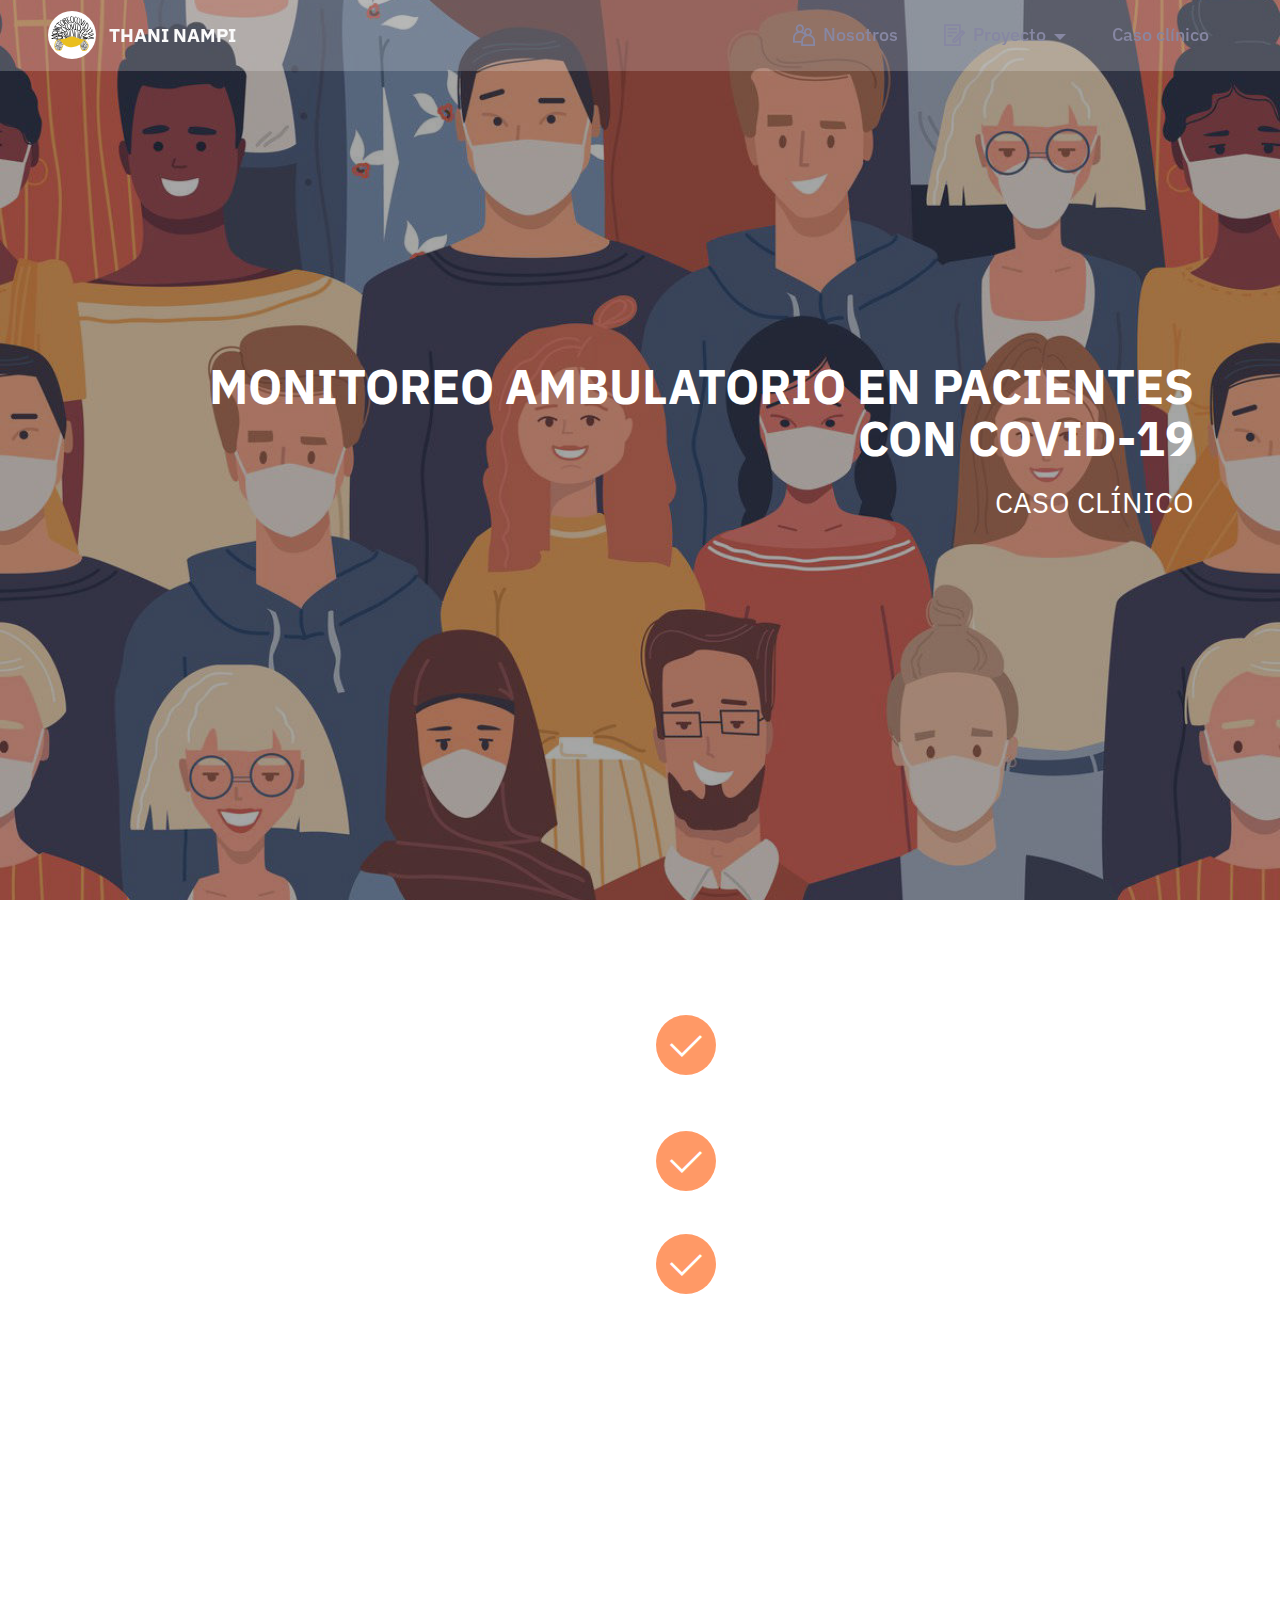
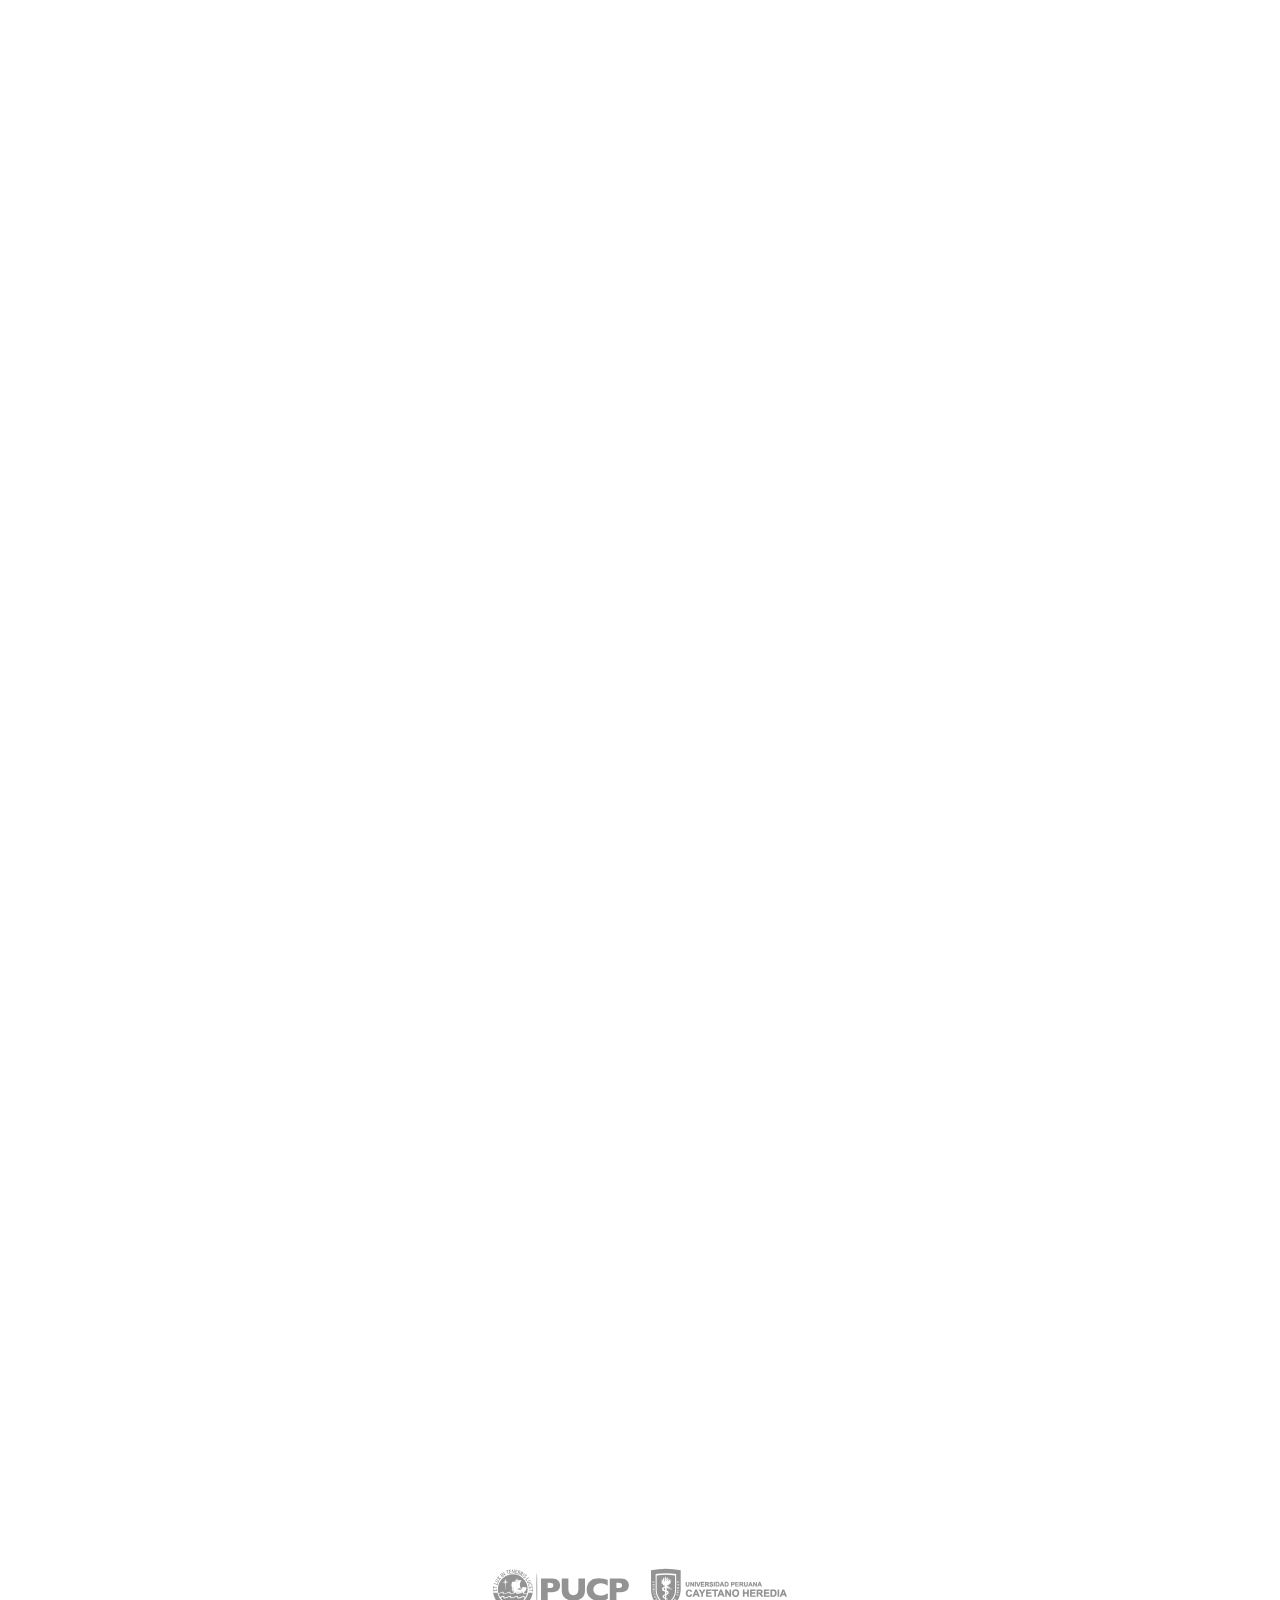
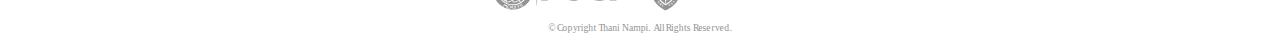
==== caso_clinico.html @ bcd9b81a "semana2" ====
<!DOCTYPE html>
<html  >
<head>
  <!-- Site made with Mobirise Website Builder v5.0.29, https://mobirise.com -->
  <meta charset="UTF-8">
  <meta http-equiv="X-UA-Compatible" content="IE=edge">
  <meta name="generator" content="Mobirise v5.0.29, mobirise.com">
  <meta name="viewport" content="width=device-width, initial-scale=1, minimum-scale=1">
  <link rel="shortcut icon" href="assets/images/team-logo-70x70.png" type="image/x-icon">
  <meta name="description" content="">
  
  
  <title>Caso clínico</title>
  <link rel="stylesheet" href="assets/web/assets/mobirise-icons2/mobirise2.css">
  <link rel="stylesheet" href="assets/tether/tether.min.css">
  <link rel="stylesheet" href="assets/bootstrap/css/bootstrap.min.css">
  <link rel="stylesheet" href="assets/bootstrap/css/bootstrap-grid.min.css">
  <link rel="stylesheet" href="assets/bootstrap/css/bootstrap-reboot.min.css">
  <link rel="stylesheet" href="assets/animatecss/animate.css">
  <link rel="stylesheet" href="assets/dropdown/css/style.css">
  <link rel="stylesheet" href="assets/socicon/css/styles.css">
  <link rel="stylesheet" href="assets/theme/css/style.css">
  <link rel="preload" as="style" href="assets/mobirise/css/mbr-additional.css"><link rel="stylesheet" href="assets/mobirise/css/mbr-additional.css" type="text/css">
  
  
  
  
</head>
<body>
  
  <section class="menu menu2 cid-saLaZ8HOBo" once="menu" id="menu2-4b">
    
    <nav class="navbar navbar-dropdown navbar-fixed-top navbar-expand-lg">
        <div class="container-fluid">
            <div class="navbar-brand">
                <span class="navbar-logo">
                    <a href="https://thani-nampi.github.io/fundbio20-2/">
                        <img src="assets/images/brand-logo.svg" alt="THANI NAMPI" style="height: 3rem;">
                    </a>
                </span>
                <span class="navbar-caption-wrap"><a class="navbar-caption text-white display-7" href="https://thani-nampi.github.io/fundbio20-2/">THANI NAMPI</a></span>
            </div>
            <button class="navbar-toggler" type="button" data-toggle="collapse" data-target="#navbarSupportedContent" aria-controls="navbarNavAltMarkup" aria-expanded="false" aria-label="Toggle navigation">
                <div class="hamburger">
                    <span></span>
                    <span></span>
                    <span></span>
                    <span></span>
                </div>
            </button>
            <div class="collapse navbar-collapse" id="navbarSupportedContent">
                <ul class="navbar-nav nav-dropdown nav-right" data-app-modern-menu="true"><li class="nav-item"><a class="nav-link link text-secondary display-4" href="https://thani-nampi.github.io/fundbio20-2/nosotros.html"><span class="mobi-mbri mobi-mbri-users mbr-iconfont mbr-iconfont-btn"></span>Nosotros</a></li>
                    <li class="nav-item dropdown"><a class="nav-link link dropdown-toggle text-secondary display-4" href="#" data-toggle="dropdown-submenu" aria-expanded="true"><span class="mobi-mbri mobi-mbri-contact-form mbr-iconfont mbr-iconfont-btn"></span>
                            Proyecto</a><div class="dropdown-menu"><a class="dropdown-item text-secondary display-4" href="proyecto.html#top">COVID-19</a><div class="dropdown"><a class="dropdown-item dropdown-toggle text-secondary display-4" href="#" data-toggle="dropdown-submenu" aria-expanded="false">Entregables</a><div class="dropdown-menu dropdown-submenu"><a class="dropdown-item text-secondary display-4" href="https://mobiri.se">Semana 01</a><a class="dropdown-item text-secondary display-4" href="https://mobiri.se">Semana 02</a></div></div></div></li>
                    <li class="nav-item"><a class="nav-link link text-secondary text-primary display-4" href="caso_clinico.html">Caso clínico</a>
                    </li></ul>
                
                
            </div>
        </div>
    </nav>
</section>

<section class="engine"><a href="https://mobirise.info/m">free web design templates</a></section><section class="header7 cid-s9XaA875LF mbr-fullscreen" id="header7-1d">

    

    <div class="mbr-overlay" style="opacity: 0.4; background-color: rgb(35, 35, 35);"></div>

    <div class="text-right container">
        <div class="row justify-content-end">
            <div class="col-12 col-lg-11">
                <h1 class="mbr-section-title mbr-fonts-style mb-3 display-2"><strong>MONITOREO AMBULATORIO EN PACIENTES CON COVID-19</strong></h1>
                
                <p class="mbr-text mbr-fonts-style display-5">CASO CLÍNICO</p>
                
            </div>
        </div>
    </div>
</section>

<section class="features12 cid-s9XbDH08me" id="features13-1g">

    
    
    <div class="container">
        <div class="row justify-content-center">
            <div class="col-12 col-lg-6">
                <div class="card-wrapper">
                    <div class="card-box align-left">
                        <h4 class="card-title mbr-fonts-style mb-4 display-2"><strong>DATOS PERSONALES</strong></h4>
                        <p class="mbr-text mbr-fonts-style mb-4 display-7"><strong>Paciente:</strong> Varon (45 años)
<br><strong>Estado civil:</strong> soltero
<br><strong>Natural:</strong> Lima
<br><strong>Procedente: </strong>Lima
<br><strong>Ocupación:</strong> Labora en empresa pesquera</p>
                        
                    </div>
                </div>
            </div>
            <div class="col-12 col-lg-6">
                <div class="item mbr-flex">
                    <div class="icon-box">
                        <span class="mbr-iconfont mobi-mbri-success mobi-mbri"></span>
                    </div>
                    <div class="text-box">
                        <h4 class="icon-title mbr-black mbr-fonts-style display-7"><strong>ANTECEDENTES</strong></h4>
                        <h5 class="icon-text mbr-black mbr-fonts-style display-4"><strong>Personales:</strong> niega
<div><strong>Familiares:</strong> niega</div></h5>
                    </div>
                </div>
                <div class="item mbr-flex">
                    <div class="icon-box">
                        <span class="mbr-iconfont mobi-mbri-success mobi-mbri"></span>
                    </div>
                    <div class="text-box">
                        <h4 class="icon-title mbr-black mbr-fonts-style display-7"><strong>ENFERMEDADES PREVIAS</strong></h4>
                        <h5 class="icon-text mbr-black mbr-fonts-style display-4">Ninguna conocida
</h5>
                    </div>
                </div>
                <div class="item mbr-flex">
                    <div class="icon-box">
                        <span class="mbr-iconfont mobi-mbri-success mobi-mbri"></span>
                    </div>
                    <div class="text-box">
                        <h4 class="icon-title mbr-black mbr-fonts-style display-7"><strong>MEDICINAS</strong></h4>
                        <h5 class="icon-text mbr-black mbr-fonts-style display-4">Niega</h5>
                    </div>
                </div>
            </div>
        </div>
    </div>
</section>

<section class="content4 cid-s9XdaFsgP1" id="content4-1h">
    
    <div class="container-fluid">
        <div class="row justify-content-center">
            <div class="title col-md-12 col-lg-10">
                <h3 class="mbr-section-title mbr-fonts-style align-center mb-4 display-2"><strong>ENFERMEDAD ACTUAL</strong></h3>
                <h4 class="mbr-section-subtitle align-center mbr-fonts-style mb-4 display-7"><br><strong>TIEMPO DE ENFERMEDAD</strong><br><br><div><strong>Inicio:</strong> no aplica (paciente asintomático)
</div><div><strong>Curso:</strong> no aplica (paciente asintomático)</div></h4>
                
            </div>
        </div>
    </div>
</section>

<section class="content5 cid-s9Xdb7rtvI" id="content5-1i">
    
    <div class="container-fluid">
        <div class="row justify-content-center">
            <div class="col-md-12 col-lg-10">
                
                <h4 class="mbr-section-subtitle mbr-fonts-style mb-4 display-7"><strong>RELATO</strong></h4>
                <p class="mbr-text mbr-fonts-style display-7">La enfermedad ocasionada por el coronavirus, popularmente conocida como COVID- 19,
afecta a los seres humanos en diversos niveles de severidad, esta afectación va desde
formas asintomáticas hasta formas severas que pueden conllevar al deceso. <br><br>Alrededor del
80% de quienes son contagiados por COVID-19 desarrollan formas leves o asintomáticas.
Este 80% de pacientes son los que requieren estar aislados e idealmente monitorizados
porque algunos de ellos pueden evolucionar a formas moderadas o severas; sin embargo, ningún sistema sanitario del mundo podría albergar a todos estos
pacientes. Esta es la razón principal por la que se suele enviar a los pacientes a sus
respectivas casas (sin monitorización alguna, sólo con signos de alarma que muchas veces
se presentan muy tardíamente).<br>
<br>Paciente varón de 45 años de edad, labora en una empresa pesquera y como parte del
protocolo de seguridad, en la empresa donde labora, se realiza prueba rápida cada 2
semanas en los trabajadores asintomáticos. En este tamizaje se hizo el diagnóstico de
COVID asintomático, sin factores de riesgo, por ello se decide enviar al paciente a su
domicilio.</p>
            </div>
        </div>
    </div>
</section>

<section class="content8 cid-s9XfU7Ene1" id="content8-1j">
    
    <div class="container-fluid">
        <div class="row justify-content-center">
            <div class="counter-container col-md-12 col-lg-10">
                <h4 class="mbr-section-title mbr-fonts-style mb-4 display-7"><strong>EXAMEN CLÍNICO</strong></h4>
                <div class="mbr-text mbr-fonts-style display-7">
                    <ul>
                        <li><strong>Exámenes auxiliares: </strong>hemograma dentro de los límites de la normalidad, PCR normal</li>
                        <li><strong>Diagnóstico: </strong>COVID-19 asintomático
</li>
                        <li><strong>Tratamiento: </strong>monitoreo
</li><li><strong>Evolución:</strong> al momento, favorable
</li>
                    </ul>
                </div>
            </div>
        </div>
    </div>
</section>

<section class="content13 cid-s9XgRvzGgD" id="content13-1k">
    
    
    <div class="container-fluid">
        <div class="row justify-content-center">
            <div class="col-md-12 col-lg-10">
                <h3 class="mbr-section-title mbr-fonts-style mb-4 display-5"><strong>Referencias
</strong></h3>
            </div>
        </div>
        <div class="row justify-content-center">
            <div class="col-md-12 col-lg-10">
                <div class="row justify-content-center">
                    <div class="col-12 col-lg-6">
                        <ul class="list mbr-fonts-style display-7">
                            <li>Nam, Y., Reyes, B. A., &amp; Chon, K. H. (2015). Estimation of respiratory rates using the
&nbsp;<span style="font-size: 1.2rem;">built-in microphone of a smartphone or headset.<em> IEEE journal of biomedical and&nbsp;</em></span><span style="font-size: 1.2rem;"><em>health informatics</em>, 20(6), 1493-1501.&nbsp;</span></li>
                            <li>M. Mahgoub, Othman O. Khalifa ; Khairul Azami Sidek ; Sheroz Khan. (2015). Health
&nbsp;<span style="font-size: 1.2rem;">monitoring system using Pulse Oximeter with remote alert&nbsp;</span></li><li><span style="font-size: 1.2rem;">Parihar, V. R., Tonge, A. Y., &amp; Ganorkar, P. D. (2017). Heartbeat and temperature
&nbsp;</span><span style="font-size: 1.2rem;">monitoring system for remote patients using Arduino. <em>International Journal of&nbsp;</em></span><span style="font-size: 1.2rem;"><em>Advanced Engineering Research and Science</em>, 4(5), 237161</span></li>
                        </ul>
                    </div>
                    
                </div>
            </div>
        </div>
    </div>
</section>

<section class="footer3 cid-sa3lIPbb8j" once="footers" id="footer3-1z">

    

    

    <div class="container">
        <div class="media-container-row align-center mbr-white">
            
            
            <div class="row row-copirayt">
                <p class="mbr-text mb-0 mbr-fonts-style mbr-white align-center display-4"></p>
            </div>
        </div>
    </div>
</section>


  <script src="assets/web/assets/jquery/jquery.min.js"></script>
  <script src="assets/popper/popper.min.js"></script>
  <script src="assets/tether/tether.min.js"></script>
  <script src="assets/bootstrap/js/bootstrap.min.js"></script>
  <script src="assets/smoothscroll/smooth-scroll.js"></script>
  <script src="assets/viewportchecker/jquery.viewportchecker.js"></script>
  <script src="assets/dropdown/js/nav-dropdown.js"></script>
  <script src="assets/dropdown/js/navbar-dropdown.js"></script>
  <script src="assets/touchswipe/jquery.touch-swipe.min.js"></script>
  <script src="assets/theme/js/script.js"></script>
  
  
  
 <div id="scrollToTop" class="scrollToTop mbr-arrow-up"><a style="text-align: center;"><i class="mbr-arrow-up-icon mbr-arrow-up-icon-cm cm-icon cm-icon-smallarrow-up"></i></a></div>
    <input name="animation" type="hidden">
  </body>
</html>
---- assets/web/assets/mobirise-icons2/mobirise2.css ----
@font-face {
  font-family: 'Moririse2';
  font-display: swap;
  src:  url('mobirise2.eot?f2bix4');
  src:  url('mobirise2.eot?f2bix4#iefix') format('embedded-opentype'),
    url('mobirise2.ttf?f2bix4') format('truetype'),
    url('mobirise2.woff?f2bix4') format('woff'),
    url('mobirise2.svg?f2bix4#mobirise2') format('svg');
  font-weight: normal;
  font-style: normal;
}

[class^="mobi-"], [class*=" mobi-"] {
  /* use !important to prevent issues with browser extensions that change fonts */
  font-family: 'Moririse2' !important;
  speak: none;
  font-style: normal;
  font-weight: normal;
  font-variant: normal;
  text-transform: none;
  line-height: 1;

  /* Better Font Rendering =========== */
  -webkit-font-smoothing: antialiased;
  -moz-osx-font-smoothing: grayscale;
}

.mobi-mbri-add-submenu:before {
  content: "\e900";
}
.mobi-mbri-alert:before {
  content: "\e901";
}
.mobi-mbri-align-center:before {
  content: "\e902";
}
.mobi-mbri-align-justify:before {
  content: "\e903";
}
.mobi-mbri-align-left:before {
  content: "\e904";
}
.mobi-mbri-align-right:before {
  content: "\e905";
}
.mobi-mbri-android:before {
  content: "\e906";
}
.mobi-mbri-apple:before {
  content: "\e907";
}
.mobi-mbri-arrow-down:before {
  content: "\e908";
}
.mobi-mbri-arrow-next:before {
  content: "\e909";
}
.mobi-mbri-arrow-prev:before {
  content: "\e90a";
}
.mobi-mbri-arrow-up:before {
  content: "\e90b";
}
.mobi-mbri-bold:before {
  content: "\e90c";
}
.mobi-mbri-bookmark:before {
  content: "\e90d";
}
.mobi-mbri-bootstrap:before {
  content: "\e90e";
}
.mobi-mbri-briefcase:before {
  content: "\e90f";
}
.mobi-mbri-browse:before {
  content: "\e910";
}
.mobi-mbri-bulleted-list:before {
  content: "\e911";
}
.mobi-mbri-calendar:before {
  content: "\e912";
}
.mobi-mbri-camera:before {
  content: "\e913";
}
.mobi-mbri-cart-add:before {
  content: "\e914";
}
.mobi-mbri-cart-full:before {
  content: "\e915";
}
.mobi-mbri-cash:before {
  content: "\e916";
}
.mobi-mbri-change-style:before {
  content: "\e917";
}
.mobi-mbri-chat:before {
  content: "\e918";
}
.mobi-mbri-clock:before {
  content: "\e919";
}
.mobi-mbri-close:before {
  content: "\e91a";
}
.mobi-mbri-cloud:before {
  content: "\e91b";
}
.mobi-mbri-code:before {
  content: "\e91c";
}
.mobi-mbri-contact-form:before {
  content: "\e91d";
}
.mobi-mbri-credit-card:before {
  content: "\e91e";
}
.mobi-mbri-cursor-click:before {
  content: "\e91f";
}
.mobi-mbri-cust-feedback:before {
  content: "\e920";
}
.mobi-mbri-database:before {
  content: "\e921";
}
.mobi-mbri-delivery:before {
  content: "\e922";
}
.mobi-mbri-desktop:before {
  content: "\e923";
}
.mobi-mbri-devices:before {
  content: "\e924";
}
.mobi-mbri-down:before {
  content: "\e925";
}
.mobi-mbri-download-2:before {
  content: "\e926";
}
.mobi-mbri-download:before {
  content: "\e927";
}
.mobi-mbri-drag-n-drop-2:before {
  content: "\e928";
}
.mobi-mbri-drag-n-drop:before {
  content: "\e929";
}
.mobi-mbri-edit-2:before {
  content: "\e92a";
}
.mobi-mbri-edit:before {
  content: "\e92b";
}
.mobi-mbri-error:before {
  content: "\e92c";
}
.mobi-mbri-extension:before {
  content: "\e92d";
}
.mobi-mbri-features:before {
  content: "\e92e";
}
.mobi-mbri-file:before {
  content: "\e92f";
}
.mobi-mbri-flag:before {
  content: "\e930";
}
.mobi-mbri-folder:before {
  content: "\e931";
}
.mobi-mbri-gift:before {
  content: "\e932";
}
.mobi-mbri-github:before {
  content: "\e933";
}
.mobi-mbri-globe-2:before {
  content: "\e934";
}
.mobi-mbri-globe:before {
  content: "\e935";
}
.mobi-mbri-growing-chart:before {
  content: "\e936";
}
.mobi-mbri-hearth:before {
  content: "\e937";
}
.mobi-mbri-help:before {
  content: "\e938";
}
.mobi-mbri-home:before {
  content: "\e939";
}
.mobi-mbri-hot-cup:before {
  content: "\e93a";
}
.mobi-mbri-idea:before {
  content: "\e93b";
}
.mobi-mbri-image-gallery:before {
  content: "\e93c";
}
.mobi-mbri-image-slider:before {
  content: "\e93d";
}
.mobi-mbri-info:before {
  content: "\e93e";
}
.mobi-mbri-italic:before {
  content: "\e93f";
}
.mobi-mbri-key:before {
  content: "\e940";
}
.mobi-mbri-laptop:before {
  content: "\e941";
}
.mobi-mbri-layers:before {
  content: "\e942";
}
.mobi-mbri-left-right:before {
  content: "\e943";
}
.mobi-mbri-left:before {
  content: "\e944";
}
.mobi-mbri-letter:before {
  content: "\e945";
}
.mobi-mbri-like:before {
  content: "\e946";
}
.mobi-mbri-link:before {
  content: "\e947";
}
.mobi-mbri-lock:before {
  content: "\e948";
}
.mobi-mbri-login:before {
  content: "\e949";
}
.mobi-mbri-logout:before {
  content: "\e94a";
}
.mobi-mbri-magic-stick:before {
  content: "\e94b";
}
.mobi-mbri-map-pin:before {
  content: "\e94c";
}
.mobi-mbri-menu:before {
  content: "\e94d";
}
.mobi-mbri-mobile-2:before {
  content: "\e94e";
}
.mobi-mbri-mobile-horizontal:before {
  content: "\e94f";
}
.mobi-mbri-mobile:before {
  content: "\e950";
}
.mobi-mbri-mobirise:before {
  content: "\e951";
}
.mobi-mbri-more-horizontal:before {
  content: "\e952";
}
.mobi-mbri-more-vertical:before {
  content: "\e953";
}
.mobi-mbri-music:before {
  content: "\e954";
}
.mobi-mbri-new-file:before {
  content: "\e955";
}
.mobi-mbri-numbered-list:before {
  content: "\e956";
}
.mobi-mbri-opened-folder:before {
  content: "\e957";
}
.mobi-mbri-pages:before {
  content: "\e958";
}
.mobi-mbri-paper-plane:before {
  content: "\e959";
}
.mobi-mbri-paperclip:before {
  content: "\e95a";
}
.mobi-mbri-phone:before {
  content: "\e95b";
}
.mobi-mbri-photo:before {
  content: "\e95c";
}
.mobi-mbri-photos:before {
  content: "\e95d";
}
.mobi-mbri-pin:before {
  content: "\e95e";
}
.mobi-mbri-play:before {
  content: "\e95f";
}
.mobi-mbri-plus:before {
  content: "\e960";
}
.mobi-mbri-preview:before {
  content: "\e961";
}
.mobi-mbri-print:before {
  content: "\e962";
}
.mobi-mbri-protect:before {
  content: "\e963";
}
.mobi-mbri-question:before {
  content: "\e964";
}
.mobi-mbri-quote-left:before {
  content: "\e965";
}
.mobi-mbri-quote-right:before {
  content: "\e966";
}
.mobi-mbri-redo:before {
  content: "\e967";
}
.mobi-mbri-refresh:before {
  content: "\e968";
}
.mobi-mbri-responsive-2:before {
  content: "\e969";
}
.mobi-mbri-responsive:before {
  content: "\e96a";
}
.mobi-mbri-right:before {
  content: "\e96b";
}
.mobi-mbri-rocket:before {
  content: "\e96c";
}
.mobi-mbri-sad-face:before {
  content: "\e96d";
}
.mobi-mbri-sale:before {
  content: "\e96e";
}
.mobi-mbri-save:before {
  content: "\e96f";
}
.mobi-mbri-search:before {
  content: "\e970";
}
.mobi-mbri-setting-2:before {
  content: "\e971";
}
.mobi-mbri-setting-3:before {
  content: "\e972";
}
.mobi-mbri-setting:before {
  content: "\e973";
}
.mobi-mbri-share:before {
  content: "\e974";
}
.mobi-mbri-shopping-bag:before {
  content: "\e975";
}
.mobi-mbri-shopping-basket:before {
  content: "\e976";
}
.mobi-mbri-shopping-cart:before {
  content: "\e977";
}
.mobi-mbri-sites:before {
  content: "\e978";
}
.mobi-mbri-smile-face:before {
  content: "\e979";
}
.mobi-mbri-speed:before {
  content: "\e97a";
}
.mobi-mbri-star:before {
  content: "\e97b";
}
.mobi-mbri-success:before {
  content: "\e97c";
}
.mobi-mbri-sun:before {
  content: "\e97d";
}
.mobi-mbri-sun2:before {
  content: "\e97e";
}
.mobi-mbri-tablet-vertical:before {
  content: "\e97f";
}
.mobi-mbri-tablet:before {
  content: "\e980";
}
.mobi-mbri-target:before {
  content: "\e981";
}
.mobi-mbri-timer:before {
  content: "\e982";
}
.mobi-mbri-to-ftp:before {
  content: "\e983";
}
.mobi-mbri-to-local-drive:before {
  content: "\e984";
}
.mobi-mbri-touch-swipe:before {
  content: "\e985";
}
.mobi-mbri-touch:before {
  content: "\e986";
}
.mobi-mbri-trash:before {
  content: "\e987";
}
.mobi-mbri-underline:before {
  content: "\e988";
}
.mobi-mbri-undo:before {
  content: "\e989";
}
.mobi-mbri-unlink:before {
  content: "\e98a";
}
.mobi-mbri-unlock:before {
  content: "\e98b";
}
.mobi-mbri-up-down:before {
  content: "\e98c";
}
.mobi-mbri-up:before {
  content: "\e98d";
}
.mobi-mbri-update:before {
  content: "\e98e";
}
.mobi-mbri-upload-2:before {
  content: "\e98f";
}
.mobi-mbri-upload:before {
  content: "\e990";
}
.mobi-mbri-user-2:before {
  content: "\e991";
}
.mobi-mbri-user:before {
  content: "\e992";
}
.mobi-mbri-users:before {
  content: "\e993";
}
.mobi-mbri-video-play:before {
  content: "\e994";
}
.mobi-mbri-video:before {
  content: "\e995";
}
.mobi-mbri-watch:before {
  content: "\e996";
}
.mobi-mbri-website-theme-2:before {
  content: "\e997";
}
.mobi-mbri-website-theme:before {
  content: "\e998";
}
.mobi-mbri-wifi:before {
  content: "\e999";
}
.mobi-mbri-windows:before {
  content: "\e99a";
}
.mobi-mbri-zoom-in:before {
  content: "\e99b";
}
.mobi-mbri-zoom-out:before {
  content: "\e99c";
}
---- assets/dropdown/css/style.css ----
.navbar-dropdown {
  left: 0;
  padding: 0;
  position: absolute;
  right: 0;
  top: 0;
  transition: all 0.45s ease;
  z-index: 1030;
  background: #282828; }
  .navbar-dropdown .navbar-logo {
    margin-right: 0.8rem;
    transition: margin 0.3s ease-in-out;
    vertical-align: middle; }
    .navbar-dropdown .navbar-logo img {
      height: 3.125rem;
      transition: all 0.3s ease-in-out; }
    .navbar-dropdown .navbar-logo.mbr-iconfont {
      font-size: 3.125rem;
      line-height: 3.125rem; }
  .navbar-dropdown .navbar-caption {
    font-weight: 700;
    white-space: normal;
    vertical-align: -4px;
    line-height: 3.125rem !important; }
    .navbar-dropdown .navbar-caption, .navbar-dropdown .navbar-caption:hover {
      color: inherit;
      text-decoration: none; }
  .navbar-dropdown .mbr-iconfont + .navbar-caption {
    vertical-align: -1px; }
  .navbar-dropdown.navbar-fixed-top {
    position: fixed; }
  .navbar-dropdown .navbar-brand span {
    vertical-align: -4px; }
  .navbar-dropdown.bg-color.transparent {
    background: none; }
  .navbar-dropdown.navbar-short .navbar-brand {
    padding: 0.625rem 0; }
    .navbar-dropdown.navbar-short .navbar-brand span {
      vertical-align: -1px; }
  .navbar-dropdown.navbar-short .navbar-caption {
    line-height: 2.375rem !important;
    vertical-align: -2px; }
  .navbar-dropdown.navbar-short .navbar-logo {
    margin-right: 0.5rem; }
    .navbar-dropdown.navbar-short .navbar-logo img {
      height: 2.375rem; }
    .navbar-dropdown.navbar-short .navbar-logo.mbr-iconfont {
      font-size: 2.375rem;
      line-height: 2.375rem; }
  .navbar-dropdown.navbar-short .mbr-table-cell {
    height: 3.625rem; }
  .navbar-dropdown .navbar-close {
    left: 0.6875rem;
    position: fixed;
    top: 0.75rem;
    z-index: 1000; }
  .navbar-dropdown .hamburger-icon {
    content: "";
    display: inline-block;
    vertical-align: middle;
    width: 16px;
    -webkit-box-shadow: 0 -6px 0 1px #282828,0 0 0 1px #282828,0 6px 0 1px #282828;
    -moz-box-shadow: 0 -6px 0 1px #282828,0 0 0 1px #282828,0 6px 0 1px #282828;
    box-shadow: 0 -6px 0 1px #282828,0 0 0 1px #282828,0 6px 0 1px #282828; }

.dropdown-menu .dropdown-toggle[data-toggle="dropdown-submenu"]::after {
  border-bottom: 0.35em solid transparent;
  border-left: 0.35em solid;
  border-right: 0;
  border-top: 0.35em solid transparent;
  margin-left: 0.3rem; }

.dropdown-menu .dropdown-item:focus {
  outline: 0; }

.nav-dropdown {
  font-size: 0.75rem;
  font-weight: 500;
  height: auto !important; }
  .nav-dropdown .nav-btn {
    padding-left: 1rem; }
  .nav-dropdown .link {
    margin: .667em 1.667em;
    font-weight: 500;
    padding: 0;
    transition: color .2s ease-in-out; }
    .nav-dropdown .link.dropdown-toggle {
      margin-right: 2.583em; }
      .nav-dropdown .link.dropdown-toggle::after {
        margin-left: .25rem;
        border-top: 0.35em solid;
        border-right: 0.35em solid transparent;
        border-left: 0.35em solid transparent;
        border-bottom: 0; }
      .nav-dropdown .link.dropdown-toggle[aria-expanded="true"] {
        margin: 0;
        padding: 0.667em 3.263em  0.667em 1.667em; }
  .nav-dropdown .link::after,
  .nav-dropdown .dropdown-item::after {
    color: inherit; }
  .nav-dropdown .btn {
    font-size: 0.75rem;
    font-weight: 700;
    letter-spacing: 0;
    margin-bottom: 0;
    padding-left: 1.25rem;
    padding-right: 1.25rem; }
  .nav-dropdown .dropdown-menu {
    border-radius: 0;
    border: 0;
    left: 0;
    margin: 0;
    padding-bottom: 1.25rem;
    padding-top: 1.25rem;
    position: relative; }
  .nav-dropdown .dropdown-submenu {
    margin-left: 0.125rem;
    top: 0; }
  .nav-dropdown .dropdown-item {
    font-weight: 500;
    line-height: 2;
    padding: 0.3846em 4.615em 0.3846em 1.5385em;
    position: relative;
    transition: color .2s ease-in-out, background-color .2s ease-in-out; }
    .nav-dropdown .dropdown-item::after {
      margin-top: -0.3077em;
      position: absolute;
      right: 1.1538em;
      top: 50%; }
    .nav-dropdown .dropdown-item:focus, .nav-dropdown .dropdown-item:hover {
      background: none; }

@media (max-width: 767px) {
  .nav-dropdown.navbar-toggleable-sm {
    bottom: 0;
    display: none;
    left: 0;
    overflow-x: hidden;
    position: fixed;
    top: 0;
    transform: translateX(-100%);
    -ms-transform: translateX(-100%);
    -webkit-transform: translateX(-100%);
    width: 18.75rem;
    z-index: 999; } }
.nav-dropdown.navbar-toggleable-xl {
  bottom: 0;
  display: none;
  left: 0;
  overflow-x: hidden;
  position: fixed;
  top: 0;
  transform: translateX(-100%);
  -ms-transform: translateX(-100%);
  -webkit-transform: translateX(-100%);
  width: 18.75rem;
  z-index: 999; }

.nav-dropdown-sm {
  display: block !important;
  overflow-x: hidden;
  overflow: auto;
  padding-top: 3.875rem; }
  .nav-dropdown-sm::after {
    content: "";
    display: block;
    height: 3rem;
    width: 100%; }
  .nav-dropdown-sm.collapse.in ~ .navbar-close {
    display: block !important; }
  .nav-dropdown-sm.collapsing, .nav-dropdown-sm.collapse.in {
    transform: translateX(0);
    -ms-transform: translateX(0);
    -webkit-transform: translateX(0);
    transition: all 0.25s ease-out;
    -webkit-transition: all 0.25s ease-out;
    background: #282828; }
  .nav-dropdown-sm.collapsing[aria-expanded="false"] {
    transform: translateX(-100%);
    -ms-transform: translateX(-100%);
    -webkit-transform: translateX(-100%); }
  .nav-dropdown-sm .nav-item {
    display: block;
    margin-left: 0 !important;
    padding-left: 0; }
  .nav-dropdown-sm .link,
  .nav-dropdown-sm .dropdown-item {
    border-top: 1px dotted rgba(255, 255, 255, 0.1);
    font-size: 0.8125rem;
    line-height: 1.6;
    margin: 0 !important;
    padding: 0.875rem 2.4rem 0.875rem 1.5625rem !important;
    position: relative;
    white-space: normal; }
    .nav-dropdown-sm .link:focus, .nav-dropdown-sm .link:hover,
    .nav-dropdown-sm .dropdown-item:focus,
    .nav-dropdown-sm .dropdown-item:hover {
      background: rgba(0, 0, 0, 0.2) !important;
      color: #c0a375; }
  .nav-dropdown-sm .nav-btn {
    position: relative;
    padding: 1.5625rem 1.5625rem 0 1.5625rem; }
    .nav-dropdown-sm .nav-btn::before {
      border-top: 1px dotted rgba(255, 255, 255, 0.1);
      content: "";
      left: 0;
      position: absolute;
      top: 0;
      width: 100%; }
    .nav-dropdown-sm .nav-btn + .nav-btn {
      padding-top: 0.625rem; }
      .nav-dropdown-sm .nav-btn + .nav-btn::before {
        display: none; }
  .nav-dropdown-sm .btn {
    padding: 0.625rem 0; }
  .nav-dropdown-sm .dropdown-toggle[data-toggle="dropdown-submenu"]::after {
    margin-left: .25rem;
    border-top: 0.35em solid;
    border-right: 0.35em solid transparent;
    border-left: 0.35em solid transparent;
    border-bottom: 0; }
  .nav-dropdown-sm .dropdown-toggle[data-toggle="dropdown-submenu"][aria-expanded="true"]::after {
    border-top: 0;
    border-right: 0.35em solid transparent;
    border-left: 0.35em solid transparent;
    border-bottom: 0.35em solid; }
  .nav-dropdown-sm .dropdown-menu {
    margin: 0;
    padding: 0;
    position: relative;
    top: 0;
    left: 0;
    width: 100%;
    border: 0;
    float: none;
    border-radius: 0;
    background: none; }
  .nav-dropdown-sm .dropdown-submenu {
    left: 100%;
    margin-left: 0.125rem;
    margin-top: -1.25rem;
    top: 0; }

.navbar-toggleable-sm .nav-dropdown .dropdown-menu {
  position: absolute; }

.navbar-toggleable-sm .nav-dropdown .dropdown-submenu {
  left: 100%;
  margin-left: 0.125rem;
  margin-top: -1.25rem;
  top: 0; }

.navbar-toggleable-sm.opened .nav-dropdown .dropdown-menu {
  position: relative; }

.navbar-toggleable-sm.opened .nav-dropdown .dropdown-submenu {
  left: 0;
  margin-left: 00rem;
  margin-top: 0rem;
  top: 0; }

.is-builder .nav-dropdown.collapsing {
  transition: none !important; }

/*# sourceMappingURL=style.css.map */
---- assets/socicon/css/styles.css ----
@charset "UTF-8";

@font-face {
  font-family: 'Socicon';
  src:  url('../fonts/socicon.eot');
  src:  url('../fonts/socicon.eot?#iefix') format('embedded-opentype'),
    url('../fonts/socicon.woff2') format('woff2'),
    url('../fonts/socicon.ttf') format('truetype'),
    url('../fonts/socicon.woff') format('woff'),
    url('../fonts/socicon.svg#socicon') format('svg');
  font-weight: normal;
  font-style: normal;
}

[data-icon]:before {
  font-family: "socicon" !important;
  content: attr(data-icon);
  font-style: normal !important;
  font-weight: normal !important;
  font-variant: normal !important;
  text-transform: none !important;
  speak: none;
  line-height: 1;
  -webkit-font-smoothing: antialiased;
  -moz-osx-font-smoothing: grayscale;
}

[class^="socicon-"], [class*=" socicon-"] {
  /* use !important to prevent issues with browser extensions that change fonts */
  font-family: 'Socicon' !important;
  speak: none;
  font-style: normal;
  font-weight: normal;
  font-variant: normal;
  text-transform: none;
  line-height: 1;

  /* Better Font Rendering =========== */
  -webkit-font-smoothing: antialiased;
  -moz-osx-font-smoothing: grayscale;
}

.socicon-eitaa:before {
  content: "\e97c";
}
.socicon-soroush:before {
  content: "\e97d";
}
.socicon-bale:before {
  content: "\e97e";
}
.socicon-zazzle:before {
  content: "\e97b";
}
.socicon-society6:before {
  content: "\e97a";
}
.socicon-redbubble:before {
  content: "\e979";
}
.socicon-avvo:before {
  content: "\e978";
}
.socicon-stitcher:before {
  content: "\e977";
}
.socicon-googlehangouts:before {
  content: "\e974";
}
.socicon-dlive:before {
  content: "\e975";
}
.socicon-vsco:before {
  content: "\e976";
}
.socicon-flipboard:before {
  content: "\e973";
}
.socicon-ubuntu:before {
  content: "\e958";
}
.socicon-artstation:before {
  content: "\e959";
}
.socicon-invision:before {
  content: "\e95a";
}
.socicon-torial:before {
  content: "\e95b";
}
.socicon-collectorz:before {
  content: "\e95c";
}
.socicon-seenthis:before {
  content: "\e95d";
}
.socicon-googleplaymusic:before {
  content: "\e95e";
}
.socicon-debian:before {
  content: "\e95f";
}
.socicon-filmfreeway:before {
  content: "\e960";
}
.socicon-gnome:before {
  content: "\e961";
}
.socicon-itchio:before {
  content: "\e962";
}
.socicon-jamendo:before {
  content: "\e963";
}
.socicon-mix:before {
  content: "\e964";
}
.socicon-sharepoint:before {
  content: "\e965";
}
.socicon-tinder:before {
  content: "\e966";
}
.socicon-windguru:before {
  content: "\e967";
}
.socicon-cdbaby:before {
  content: "\e968";
}
.socicon-elementaryos:before {
  content: "\e969";
}
.socicon-stage32:before {
  content: "\e96a";
}
.socicon-tiktok:before {
  content: "\e96b";
}
.socicon-gitter:before {
  content: "\e96c";
}
.socicon-letterboxd:before {
  content: "\e96d";
}
.socicon-threema:before {
  content: "\e96e";
}
.socicon-splice:before {
  content: "\e96f";
}
.socicon-metapop:before {
  content: "\e970";
}
.socicon-naver:before {
  content: "\e971";
}
.socicon-remote:before {
  content: "\e972";
}
.socicon-internet:before {
  content: "\e957";
}
.socicon-moddb:before {
  content: "\e94b";
}
.socicon-indiedb:before {
  content: "\e94c";
}
.socicon-traxsource:before {
  content: "\e94d";
}
.socicon-gamefor:before {
  content: "\e94e";
}
.socicon-pixiv:before {
  content: "\e94f";
}
.socicon-myanimelist:before {
  content: "\e950";
}
.socicon-blackberry:before {
  content: "\e951";
}
.socicon-wickr:before {
  content: "\e952";
}
.socicon-spip:before {
  content: "\e953";
}
.socicon-napster:before {
  content: "\e954";
}
.socicon-beatport:before {
  content: "\e955";
}
.socicon-hackerone:before {
  content: "\e956";
}
.socicon-hackernews:before {
  content: "\e946";
}
.socicon-smashwords:before {
  content: "\e947";
}
.socicon-kobo:before {
  content: "\e948";
}
.socicon-bookbub:before {
  content: "\e949";
}
.socicon-mailru:before {
  content: "\e94a";
}
.socicon-gitlab:before {
  content: "\e945";
}
.socicon-instructables:before {
  content: "\e944";
}
.socicon-portfolio:before {
  content: "\e943";
}
.socicon-codered:before {
  content: "\e940";
}
.socicon-origin:before {
  content: "\e941";
}
.socicon-nextdoor:before {
  content: "\e942";
}
.socicon-udemy:before {
  content: "\e93f";
}
.socicon-livemaster:before {
  content: "\e93e";
}
.socicon-crunchbase:before {
  content: "\e93b";
}
.socicon-homefy:before {
  content: "\e93c";
}
.socicon-calendly:before {
  content: "\e93d";
}
.socicon-realtor:before {
  content: "\e90f";
}
.socicon-tidal:before {
  content: "\e910";
}
.socicon-qobuz:before {
  content: "\e911";
}
.socicon-natgeo:before {
  content: "\e912";
}
.socicon-mastodon:before {
  content: "\e913";
}
.socicon-unsplash:before {
  content: "\e914";
}
.socicon-homeadvisor:before {
  content: "\e915";
}
.socicon-angieslist:before {
  content: "\e916";
}
.socicon-codepen:before {
  content: "\e917";
}
.socicon-slack:before {
  content: "\e918";
}
.socicon-openaigym:before {
  content: "\e919";
}
.socicon-logmein:before {
  content: "\e91a";
}
.socicon-fiverr:before {
  content: "\e91b";
}
.socicon-gotomeeting:before {
  content: "\e91c";
}
.socicon-aliexpress:before {
  content: "\e91d";
}
.socicon-guru:before {
  content: "\e91e";
}
.socicon-appstore:before {
  content: "\e91f";
}
.socicon-homes:before {
  content: "\e920";
}
.socicon-zoom:before {
  content: "\e921";
}
.socicon-alibaba:before {
  content: "\e922";
}
.socicon-craigslist:before {
  content: "\e923";
}
.socicon-wix:before {
  content: "\e924";
}
.socicon-redfin:before {
  content: "\e925";
}
.socicon-googlecalendar:before {
  content: "\e926";
}
.socicon-shopify:before {
  content: "\e927";
}
.socicon-freelancer:before {
  content: "\e928";
}
.socicon-seedrs:before {
  content: "\e929";
}
.socicon-bing:before {
  content: "\e92a";
}
.socicon-doodle:before {
  content: "\e92b";
}
.socicon-bonanza:before {
  content: "\e92c";
}
.socicon-squarespace:before {
  content: "\e92d";
}
.socicon-toptal:before {
  content: "\e92e";
}
.socicon-gust:before {
  content: "\e92f";
}
.socicon-ask:before {
  content: "\e930";
}
.socicon-trulia:before {
  content: "\e931";
}
.socicon-loomly:before {
  content: "\e932";
}
.socicon-ghost:before {
  content: "\e933";
}
.socicon-upwork:before {
  content: "\e934";
}
.socicon-fundable:before {
  content: "\e935";
}
.socicon-booking:before {
  content: "\e936";
}
.socicon-googlemaps:before {
  content: "\e937";
}
.socicon-zillow:before {
  content: "\e938";
}
.socicon-niconico:before {
  content: "\e939";
}
.socicon-toneden:before {
  content: "\e93a";
}
.socicon-augment:before {
  content: "\e908";
}
.socicon-bitbucket:before {
  content: "\e909";
}
.socicon-fyuse:before {
  content: "\e90a";
}
.socicon-yt-gaming:before {
  content: "\e90b";
}
.socicon-sketchfab:before {
  content: "\e90c";
}
.socicon-mobcrush:before {
  content: "\e90d";
}
.socicon-microsoft:before {
  content: "\e90e";
}
.socicon-pandora:before {
  content: "\e907";
}
.socicon-messenger:before {
  content: "\e906";
}
.socicon-gamewisp:before {
  content: "\e905";
}
.socicon-bloglovin:before {
  content: "\e904";
}
.socicon-tunein:before {
  content: "\e903";
}
.socicon-gamejolt:before {
  content: "\e901";
}
.socicon-trello:before {
  content: "\e902";
}
.socicon-spreadshirt:before {
  content: "\e900";
}
.socicon-500px:before {
  content: "\e000";
}
.socicon-8tracks:before {
  content: "\e001";
}
.socicon-airbnb:before {
  content: "\e002";
}
.socicon-alliance:before {
  content: "\e003";
}
.socicon-amazon:before {
  content: "\e004";
}
.socicon-amplement:before {
  content: "\e005";
}
.socicon-android:before {
  content: "\e006";
}
.socicon-angellist:before {
  content: "\e007";
}
.socicon-apple:before {
  content: "\e008";
}
.socicon-appnet:before {
  content: "\e009";
}
.socicon-baidu:before {
  content: "\e00a";
}
.socicon-bandcamp:before {
  content: "\e00b";
}
.socicon-battlenet:before {
  content: "\e00c";
}
.socicon-mixer:before {
  content: "\e00d";
}
.socicon-bebee:before {
  content: "\e00e";
}
.socicon-bebo:before {
  content: "\e00f";
}
.socicon-behance:before {
  content: "\e010";
}
.socicon-blizzard:before {
  content: "\e011";
}
.socicon-blogger:before {
  content: "\e012";
}
.socicon-buffer:before {
  content: "\e013";
}
.socicon-chrome:before {
  content: "\e014";
}
.socicon-coderwall:before {
  content: "\e015";
}
.socicon-curse:before {
  content: "\e016";
}
.socicon-dailymotion:before {
  content: "\e017";
}
.socicon-deezer:before {
  content: "\e018";
}
.socicon-delicious:before {
  content: "\e019";
}
.socicon-deviantart:before {
  content: "\e01a";
}
.socicon-diablo:before {
  content: "\e01b";
}
.socicon-digg:before {
  content: "\e01c";
}
.socicon-discord:before {
  content: "\e01d";
}
.socicon-disqus:before {
  content: "\e01e";
}
.socicon-douban:before {
  content: "\e01f";
}
.socicon-draugiem:before {
  content: "\e020";
}
.socicon-dribbble:before {
  content: "\e021";
}
.socicon-drupal:before {
  content: "\e022";
}
.socicon-ebay:before {
  content: "\e023";
}
.socicon-ello:before {
  content: "\e024";
}
.socicon-endomodo:before {
  content: "\e025";
}
.socicon-envato:before {
  content: "\e026";
}
.socicon-etsy:before {
  content: "\e027";
}
.socicon-facebook:before {
  content: "\e028";
}
.socicon-feedburner:before {
  content: "\e029";
}
.socicon-filmweb:before {
  content: "\e02a";
}
.socicon-firefox:before {
  content: "\e02b";
}
.socicon-flattr:before {
  content: "\e02c";
}
.socicon-flickr:before {
  content: "\e02d";
}
.socicon-formulr:before {
  content: "\e02e";
}
.socicon-forrst:before {
  content: "\e02f";
}
.socicon-foursquare:before {
  content: "\e030";
}
.socicon-friendfeed:before {
  content: "\e031";
}
.socicon-github:before {
  content: "\e032";
}
.socicon-goodreads:before {
  content: "\e033";
}
.socicon-google:before {
  content: "\e034";
}
.socicon-googlescholar:before {
  content: "\e035";
}
.socicon-googlegroups:before {
  content: "\e036";
}
.socicon-googlephotos:before {
  content: "\e037";
}
.socicon-googleplus:before {
  content: "\e038";
}
.socicon-grooveshark:before {
  content: "\e039";
}
.socicon-hackerrank:before {
  content: "\e03a";
}
.socicon-hearthstone:before {
  content: "\e03b";
}
.socicon-hellocoton:before {
  content: "\e03c";
}
.socicon-heroes:before {
  content: "\e03d";
}
.socicon-smashcast:before {
  content: "\e03e";
}
.socicon-horde:before {
  content: "\e03f";
}
.socicon-houzz:before {
  content: "\e040";
}
.socicon-icq:before {
  content: "\e041";
}
.socicon-identica:before {
  content: "\e042";
}
.socicon-imdb:before {
  content: "\e043";
}
.socicon-instagram:before {
  content: "\e044";
}
.socicon-issuu:before {
  content: "\e045";
}
.socicon-istock:before {
  content: "\e046";
}
.socicon-itunes:before {
  content: "\e047";
}
.socicon-keybase:before {
  content: "\e048";
}
.socicon-lanyrd:before {
  content: "\e049";
}
.socicon-lastfm:before {
  content: "\e04a";
}
.socicon-line:before {
  content: "\e04b";
}
.socicon-linkedin:before {
  content: "\e04c";
}
.socicon-livejournal:before {
  content: "\e04d";
}
.socicon-lyft:before {
  content: "\e04e";
}
.socicon-macos:before {
  content: "\e04f";
}
.socicon-mail:before {
  content: "\e050";
}
.socicon-medium:before {
  content: "\e051";
}
.socicon-meetup:before {
  content: "\e052";
}
.socicon-mixcloud:before {
  content: "\e053";
}
.socicon-modelmayhem:before {
  content: "\e054";
}
.socicon-mumble:before {
  content: "\e055";
}
.socicon-myspace:before {
  content: "\e056";
}
.socicon-newsvine:before {
  content: "\e057";
}
.socicon-nintendo:before {
  content: "\e058";
}
.socicon-npm:before {
  content: "\e059";
}
.socicon-odnoklassniki:before {
  content: "\e05a";
}
.socicon-openid:before {
  content: "\e05b";
}
.socicon-opera:before {
  content: "\e05c";
}
.socicon-outlook:before {
  content: "\e05d";
}
.socicon-overwatch:before {
  content: "\e05e";
}
.socicon-patreon:before {
  content: "\e05f";
}
.socicon-paypal:before {
  content: "\e060";
}
.socicon-periscope:before {
  content: "\e061";
}
.socicon-persona:before {
  content: "\e062";
}
.socicon-pinterest:before {
  content: "\e063";
}
.socicon-play:before {
  content: "\e064";
}
.socicon-player:before {
  content: "\e065";
}
.socicon-playstation:before {
  content: "\e066";
}
.socicon-pocket:before {
  content: "\e067";
}
.socicon-qq:before {
  content: "\e068";
}
.socicon-quora:before {
  content: "\e069";
}
.socicon-raidcall:before {
  content: "\e06a";
}
.socicon-ravelry:before {
  content: "\e06b";
}
.socicon-reddit:before {
  content: "\e06c";
}
.socicon-renren:before {
  content: "\e06d";
}
.socicon-researchgate:before {
  content: "\e06e";
}
.socicon-residentadvisor:before {
  content: "\e06f";
}
.socicon-reverbnation:before {
  content: "\e070";
}
.socicon-rss:before {
  content: "\e071";
}
.socicon-sharethis:before {
  content: "\e072";
}
.socicon-skype:before {
  content: "\e073";
}
.socicon-slideshare:before {
  content: "\e074";
}
.socicon-smugmug:before {
  content: "\e075";
}
.socicon-snapchat:before {
  content: "\e076";
}
.socicon-songkick:before {
  content: "\e077";
}
.socicon-soundcloud:before {
  content: "\e078";
}
.socicon-spotify:before {
  content: "\e079";
}
.socicon-stackexchange:before {
  content: "\e07a";
}
.socicon-stackoverflow:before {
  content: "\e07b";
}
.socicon-starcraft:before {
  content: "\e07c";
}
.socicon-stayfriends:before {
  content: "\e07d";
}
.socicon-steam:before {
  content: "\e07e";
}
.socicon-storehouse:before {
  content: "\e07f";
}
.socicon-strava:before {
  content: "\e080";
}
.socicon-streamjar:before {
  content: "\e081";
}
.socicon-stumbleupon:before {
  content: "\e082";
}
.socicon-swarm:before {
  content: "\e083";
}
.socicon-teamspeak:before {
  content: "\e084";
}
.socicon-teamviewer:before {
  content: "\e085";
}
.socicon-technorati:before {
  content: "\e086";
}
.socicon-telegram:before {
  content: "\e087";
}
.socicon-tripadvisor:before {
  content: "\e088";
}
.socicon-tripit:before {
  content: "\e089";
}
.socicon-triplej:before {
  content: "\e08a";
}
.socicon-tumblr:before {
  content: "\e08b";
}
.socicon-twitch:before {
  content: "\e08c";
}
.socicon-twitter:before {
  content: "\e08d";
}
.socicon-uber:before {
  content: "\e08e";
}
.socicon-ventrilo:before {
  content: "\e08f";
}
.socicon-viadeo:before {
  content: "\e090";
}
.socicon-viber:before {
  content: "\e091";
}
.socicon-viewbug:before {
  content: "\e092";
}
.socicon-vimeo:before {
  content: "\e093";
}
.socicon-vine:before {
  content: "\e094";
}
.socicon-vkontakte:before {
  content: "\e095";
}
.socicon-warcraft:before {
  content: "\e096";
}
.socicon-wechat:before {
  content: "\e097";
}
.socicon-weibo:before {
  content: "\e098";
}
.socicon-whatsapp:before {
  content: "\e099";
}
.socicon-wikipedia:before {
  content: "\e09a";
}
.socicon-windows:before {
  content: "\e09b";
}
.socicon-wordpress:before {
  content: "\e09c";
}
.socicon-wykop:before {
  content: "\e09d";
}
.socicon-xbox:before {
  content: "\e09e";
}
.socicon-xing:before {
  content: "\e09f";
}
.socicon-yahoo:before {
  content: "\e0a0";
}
.socicon-yammer:before {
  content: "\e0a1";
}
.socicon-yandex:before {
  content: "\e0a2";
}
.socicon-yelp:before {
  content: "\e0a3";
}
.socicon-younow:before {
  content: "\e0a4";
}
.socicon-youtube:before {
  content: "\e0a5";
}
.socicon-zapier:before {
  content: "\e0a6";
}
.socicon-zerply:before {
  content: "\e0a7";
}
.socicon-zomato:before {
  content: "\e0a8";
}
.socicon-zynga:before {
  content: "\e0a9";
}
---- assets/theme/css/style.css ----
section {
  background-color: #ffffff; }

.form-control:focus {
  box-shadow: none; }

:focus {
  outline: none; }

section,
.container,
.container-fluid {
  position: relative;
  word-wrap: break-word; }

a.mbr-iconfont:hover {
  text-decoration: none; }

.article .lead p,
.article .lead ul,
.article .lead ol,
.article .lead pre,
.article .lead blockquote {
  margin-bottom: 0; }

a {
  font-style: normal;
  font-weight: 400;
  cursor: pointer; }
  a, a:hover {
    text-decoration: none; }

figure {
  margin-bottom: 0; }

body {
  color: #232323; }

h1,
h2,
h3,
h4,
h5,
h6,
.display-1,
.display-2,
.display-4,
.display-5,
.display-7,
span,
p,
a {
  line-height: 1;
  word-break: break-word;
  word-wrap: break-word;
  font-weight: 400; }

b,
strong {
  font-weight: bold; }

input:-webkit-autofill, input:-webkit-autofill:hover, input:-webkit-autofill:focus, input:-webkit-autofill:active {
  transition-delay: 9999s;
  transition-property: background-color, color; }

textarea[type="hidden"] {
  display: none; }

body {
  position: relative; }

section {
  background-position: 50% 50%;
  background-repeat: no-repeat;
  background-size: cover; }
  section .mbr-background-video,
  section .mbr-background-video-preview {
    position: absolute;
    bottom: 0;
    left: 0;
    right: 0;
    top: 0; }

.hidden {
  visibility: hidden; }

.mbr-z-index20 {
  z-index: 20; }

/*! Base colors */
.mbr-white {
  color: #ffffff; }

.mbr-black {
  color: #111111; }

.mbr-bg-white {
  background-color: #ffffff; }

.mbr-bg-black {
  background-color: #000000; }

/*! Text-aligns */
.align-left {
  text-align: left; }

.align-center {
  text-align: center; }

.align-right {
  text-align: right; }

/*! Font-weight  */
.mbr-light {
  font-weight: 300; }

.mbr-regular {
  font-weight: 400; }

.mbr-semibold {
  font-weight: 500; }

.mbr-bold {
  font-weight: 700; }

/*! Media  */
.media-size-item {
  flex: 1 1 auto; }

.media-content {
  flex-basis: 100%; }

.media-container-row {
  display: flex;
  flex-direction: row;
  flex-wrap: wrap;
  justify-content: center;
  align-content: center;
  align-items: start; }
  .media-container-row .media-size-item {
    width: 400px; }

.media-container-column {
  display: flex;
  flex-direction: column;
  flex-wrap: wrap;
  justify-content: center;
  align-content: center;
  align-items: stretch; }
  .media-container-column > * {
    width: 100%; }

@media (min-width: 992px) {
  .media-container-row {
    flex-wrap: nowrap; } }
figure {
  overflow: hidden; }

figure[mbr-media-size] {
  transition: width 0.1s; }

img,
iframe {
  display: block;
  width: 100%; }

.card {
  background-color: transparent;
  border: none; }

.card-box {
  width: 100%; }

.card-img {
  text-align: center;
  flex-shrink: 0;
  -webkit-flex-shrink: 0; }

.media {
  max-width: 100%;
  margin: 0 auto; }

.mbr-figure {
  align-self: center; }

.media-container > div {
  max-width: 100%; }

.mbr-figure img,
.card-img img {
  width: 100%; }

@media (max-width: 991px) {
  .media-size-item {
    width: auto !important; }

  .media {
    width: auto; }

  .mbr-figure {
    width: 100% !important; } }
/*! Buttons */
.mbr-section-btn {
  margin-left: -0.6rem;
  margin-right: -0.6rem;
  font-size: 0; }

.btn {
  font-weight: 600;
  border-width: 1px;
  font-style: normal;
  margin: 0.6rem 0.6rem;
  white-space: normal;
  transition: all 0.2s ease-in-out;
  display: inline-flex;
  align-items: center;
  justify-content: center;
  word-break: break-word; }

.btn-sm {
  font-weight: 600;
  letter-spacing: 0px;
  transition: all 0.3s ease-in-out; }

.btn-md {
  font-weight: 600;
  letter-spacing: 0px;
  transition: all 0.3s ease-in-out; }

.btn-lg {
  font-weight: 600;
  letter-spacing: 0px;
  transition: all 0.3s ease-in-out; }

.btn-form {
  margin: 0; }
  .btn-form:hover {
    cursor: pointer; }

nav .mbr-section-btn {
  margin-left: 0rem;
  margin-right: 0rem; }

/*! Btn icon margin */
.btn .mbr-iconfont,
.btn.btn-sm .mbr-iconfont {
  order: 1;
  cursor: pointer;
  margin-left: 0.5rem;
  vertical-align: sub; }

.btn.btn-md .mbr-iconfont,
.btn.btn-md .mbr-iconfont {
  margin-left: 0.8rem; }

.mbr-regular {
  font-weight: 400; }

.mbr-semibold {
  font-weight: 500; }

.mbr-bold {
  font-weight: 700; }

[type="submit"] {
  -webkit-appearance: none; }

/*! Full-screen */
.mbr-fullscreen .mbr-overlay {
  min-height: 100vh; }

.mbr-fullscreen {
  display: flex;
  display: -webkit-flex;
  display: -moz-flex;
  display: -ms-flex;
  display: -o-flex;
  align-items: center;
  min-height: 100vh;
  padding-top: 3rem;
  padding-bottom: 3rem; }

/*! Map */
.map {
  height: 25rem;
  position: relative; }
  .map iframe {
    width: 100%;
    height: 100%; }

/* Form */
.form-asterisk {
  font-family: initial;
  position: absolute;
  top: -2px;
  font-weight: normal; }

/*! Scroll to top arrow */
.mbr-arrow-up {
  bottom: 25px;
  right: 90px;
  position: fixed;
  text-align: right;
  z-index: 5000;
  color: #ffffff;
  font-size: 32px; }

.mbr-arrow-up a {
  background: rgba(0, 0, 0, 0.2);
  border-radius: 50%;
  color: #fff;
  display: inline-block;
  height: 60px;
  width: 60px;
  outline-style: none !important;
  position: relative;
  text-decoration: none;
  transition: all 0.3s ease-in-out;
  cursor: pointer;
  text-align: center; }
  .mbr-arrow-up a:hover {
    background-color: rgba(0, 0, 0, 0.4); }
  .mbr-arrow-up a i {
    line-height: 60px; }

.mbr-arrow-up-icon {
  display: block;
  color: #fff; }

.mbr-arrow-up-icon::before {
  content: "\203a";
  display: inline-block;
  font-family: serif;
  font-size: 32px;
  line-height: 1;
  font-style: normal;
  position: relative;
  top: 6px;
  left: -4px;
  transform: rotate(-90deg); }

/*! Arrow Down */
.mbr-arrow {
  position: absolute;
  bottom: 45px;
  left: 50%;
  width: 60px;
  height: 60px;
  cursor: pointer;
  background-color: rgba(80, 80, 80, 0.5);
  border-radius: 50%;
  transform: translateX(-50%); }
  .mbr-arrow > a {
    display: inline-block;
    text-decoration: none;
    outline-style: none;
    animation: arrowdown 1.7s ease-in-out infinite; }
    .mbr-arrow > a > i {
      position: absolute;
      top: -2px;
      left: 15px;
      font-size: 2rem; }

@keyframes arrowdown {
  0% {
    transform: translateY(0px); }
  50% {
    transform: translateY(-5px); }
  100% {
    transform: translateY(0px); } }
@-webkit-keyframes arrowdown {
  0% {
    transform: translateY(0px); }
  50% {
    transform: translateY(-5px); }
  100% {
    transform: translateY(0px); } }
@media (max-width: 500px) {
  .mbr-arrow-up {
    left: 50%;
    right: auto; } }
/*Gradients animation*/
@keyframes gradient-animation {
  from {
    background-position: 0% 100%;
    animation-timing-function: ease-in-out; }
  to {
    background-position: 100% 0%;
    animation-timing-function: ease-in-out; } }
@-webkit-keyframes gradient-animation {
  from {
    background-position: 0% 100%;
    animation-timing-function: ease-in-out; }
  to {
    background-position: 100% 0%;
    animation-timing-function: ease-in-out; } }
.bg-gradient {
  background-size: 200% 200%;
  animation: gradient-animation 5s infinite alternate;
  -webkit-animation: gradient-animation 5s infinite alternate; }

.menu .navbar-brand {
  display: -webkit-flex; }
  .menu .navbar-brand span {
    display: flex;
    display: -webkit-flex; }
  .menu .navbar-brand .navbar-caption-wrap {
    display: -webkit-flex; }
  .menu .navbar-brand .navbar-logo img {
    display: -webkit-flex; }
@media (min-width: 768px) and (max-width: 991px) {
  .menu .navbar-toggleable-sm .navbar-nav {
    display: -webkit-box;
    display: -webkit-flex;
    display: -ms-flexbox; } }
@media (max-width: 991px) {
  .menu .navbar-collapse {
    max-height: 93.5vh; }
    .menu .navbar-collapse.show {
      overflow: auto; } }
@media (min-width: 992px) {
  .menu .navbar-nav.nav-dropdown {
    display: -webkit-flex; }
  .menu .navbar-toggleable-sm .navbar-collapse {
    display: -webkit-flex !important; }
  .menu .collapsed .navbar-collapse {
    max-height: 93.5vh; }
    .menu .collapsed .navbar-collapse.show {
      overflow: auto; } }
@media (max-width: 767px) {
  .menu .navbar-collapse {
    max-height: 80vh; } }

.nav-link .mbr-iconfont {
  margin-right: .5rem; }

.navbar {
  display: -webkit-flex;
  -webkit-flex-wrap: wrap;
  -webkit-align-items: center;
  -webkit-justify-content: space-between; }

.navbar-collapse {
  -webkit-flex-basis: 100%;
  -webkit-flex-grow: 1;
  -webkit-align-items: center; }

.nav-dropdown .link {
  padding: 0.667em 1.667em !important;
  margin: 0 !important; }

.nav {
  display: -webkit-flex;
  -webkit-flex-wrap: wrap; }

.row {
  display: -webkit-flex;
  -webkit-flex-wrap: wrap; }

.justify-content-center {
  -webkit-justify-content: center; }

.form-inline {
  display: -webkit-flex; }

.card-wrapper {
  -webkit-flex: 1; }

.carousel-control {
  z-index: 10;
  display: -webkit-flex; }

.carousel-controls {
  display: -webkit-flex; }

.media {
  display: -webkit-flex; }

.form-group:focus {
  outline: none; }

.jq-selectbox__select {
  padding: 7px 0;
  position: relative; }

.jq-selectbox__dropdown {
  overflow: hidden;
  border-radius: 10px;
  position: absolute;
  top: 100%;
  left: 0 !important;
  width: 100% !important; }

.jq-selectbox__trigger-arrow {
  right: 0;
  transform: translateY(-50%); }

.jq-selectbox li {
  padding: 1.07em 0.5em; }

input[type="range"] {
  padding-left: 0 !important;
  padding-right: 0 !important; }

.modal-dialog,
.modal-content {
  height: 100%; }

.modal-dialog .carousel-inner {
  height: calc(100vh - 1.75rem); }
  @media (max-width: 575px) {
    .modal-dialog .carousel-inner {
      height: calc(100vh - 1rem); } }

.carousel-item {
  text-align: center; }

.carousel-item img {
  margin: auto; }

.navbar-toggler {
  -webkit-align-self: flex-start;
  -ms-flex-item-align: start;
  align-self: flex-start;
  padding: 0.25rem 0.75rem;
  font-size: 1.25rem;
  line-height: 1;
  background: transparent;
  border: 1px solid transparent;
  border-radius: 0.25rem; }

.navbar-toggler:focus,
.navbar-toggler:hover {
  text-decoration: none; }

.navbar-toggler-icon {
  display: inline-block;
  width: 1.5em;
  height: 1.5em;
  vertical-align: middle;
  content: "";
  background: no-repeat center center;
  background-size: 100% 100%; }

.navbar-toggler-left {
  position: absolute;
  left: 1rem; }

.navbar-toggler-right {
  position: absolute;
  right: 1rem; }

@media (max-width: 575px) {
  .navbar-toggleable .navbar-nav .dropdown-menu {
    position: static;
    float: none; }

  .navbar-toggleable > .container {
    padding-right: 0;
    padding-left: 0; } }
@media (min-width: 576px) {
  .navbar-toggleable {
    flex-direction: row;
    flex-wrap: nowrap;
    align-items: center; }

  .navbar-toggleable .navbar-nav {
    flex-direction: row; }

  .navbar-toggleable .navbar-nav .nav-link {
    padding-right: 0.5rem;
    padding-left: 0.5rem; }

  .navbar-toggleable > .container {
    display: flex;
    flex-wrap: nowrap;
    align-items: center; }

  .navbar-toggleable .navbar-collapse {
    display: flex !important;
    width: 100%; }

  .navbar-toggleable .navbar-toggler {
    display: none; } }
@media (max-width: 767px) {
  .navbar-toggleable-sm .navbar-nav .dropdown-menu {
    position: static;
    float: none; }

  .navbar-toggleable-sm > .container {
    padding-right: 0;
    padding-left: 0; } }
@media (min-width: 768px) {
  .navbar-toggleable-sm {
    flex-direction: row;
    flex-wrap: nowrap;
    align-items: center; }

  .navbar-toggleable-sm .navbar-nav {
    flex-direction: row; }

  .navbar-toggleable-sm .navbar-nav .nav-link {
    padding-right: 0.5rem;
    padding-left: 0.5rem; }

  .navbar-toggleable-sm > .container {
    display: flex;
    flex-wrap: nowrap;
    align-items: center; }

  .navbar-toggleable-sm .navbar-collapse {
    display: none;
    width: 100%; }

  .navbar-toggleable-sm .navbar-toggler {
    display: none; } }
@media (max-width: 991px) {
  .navbar-toggleable-md .navbar-nav .dropdown-menu {
    position: static;
    float: none; }

  .navbar-toggleable-md > .container {
    padding-right: 0;
    padding-left: 0; } }
@media (min-width: 992px) {
  .navbar-toggleable-md {
    flex-direction: row;
    flex-wrap: nowrap;
    align-items: center; }

  .navbar-toggleable-md .navbar-nav {
    flex-direction: row; }

  .navbar-toggleable-md .navbar-nav .nav-link {
    padding-right: 0.5rem;
    padding-left: 0.5rem; }

  .navbar-toggleable-md > .container {
    display: flex;
    flex-wrap: nowrap;
    align-items: center; }

  .navbar-toggleable-md .navbar-collapse {
    display: flex !important;
    width: 100%; }

  .navbar-toggleable-md .navbar-toggler {
    display: none; } }
@media (max-width: 1199px) {
  .navbar-toggleable-lg .navbar-nav .dropdown-menu {
    position: static;
    float: none; }

  .navbar-toggleable-lg > .container {
    padding-right: 0;
    padding-left: 0; } }
@media (min-width: 1200px) {
  .navbar-toggleable-lg {
    flex-direction: row;
    flex-wrap: nowrap;
    align-items: center; }

  .navbar-toggleable-lg .navbar-nav {
    flex-direction: row; }

  .navbar-toggleable-lg .navbar-nav .nav-link {
    padding-right: 0.5rem;
    padding-left: 0.5rem; }

  .navbar-toggleable-lg > .container {
    display: flex;
    flex-wrap: nowrap;
    align-items: center; }

  .navbar-toggleable-lg .navbar-collapse {
    display: flex !important;
    width: 100%; }

  .navbar-toggleable-lg .navbar-toggler {
    display: none; } }
.navbar-toggleable-xl {
  flex-direction: row;
  flex-wrap: nowrap;
  align-items: center; }

.navbar-toggleable-xl .navbar-nav .dropdown-menu {
  position: static;
  float: none; }

.navbar-toggleable-xl > .container {
  padding-right: 0;
  padding-left: 0; }

.navbar-toggleable-xl .navbar-nav {
  flex-direction: row; }

.navbar-toggleable-xl .navbar-nav .nav-link {
  padding-right: 0.5rem;
  padding-left: 0.5rem; }

.navbar-toggleable-xl > .container {
  display: flex;
  flex-wrap: nowrap;
  align-items: center; }

.navbar-toggleable-xl .navbar-collapse {
  display: flex !important;
  width: 100%; }

.navbar-toggleable-xl .navbar-toggler {
  display: none; }

.card-img {
  width: auto; }

.menu .navbar.collapsed:not(.beta-menu) {
  flex-direction: column; }

.carousel-item.active,
.carousel-item-next,
.carousel-item-prev {
  display: -webkit-box;
  display: -webkit-flex;
  display: -ms-flexbox;
  display: flex; }

.note-air-layout .dropup .dropdown-menu,
.note-air-layout .navbar-fixed-bottom .dropdown .dropdown-menu {
  bottom: initial !important; }

html,
body {
  height: auto;
  min-height: 100vh; }

.dropup .dropdown-toggle::after {
  display: none; }

.mbr-section-title {
  font-style: normal;
  line-height: 1.3; }

.mbr-section-subtitle {
  line-height: 1.3; }

.mbr-text {
  font-style: normal;
  line-height: 1.7; }

body {
  font-style: normal;
  line-height: 1.5;
  font-weight: 400; }

#scrollToTop a i::before {
  content: "";
  position: absolute;
  display: block;
  border-bottom: 3px solid #fff;
  border-left: 3px solid #fff;
  width: 40%;
  height: 40%;
  left: 50%;
  top: 50%;
  -webkit-transform: rotate(135deg);
  transform: translateY(-30%) translateX(-50%) rotate(135deg); }

/* Others*/
.note-check a[data-value="Rubik"] {
  font-style: normal; }

.mbr-arrow a {
  color: #ffffff; }

@media (max-width: 767px) {
  .mbr-arrow {
    display: none; } }
.form-control-label {
  position: relative;
  cursor: pointer;
  margin-bottom: 0.357em;
  padding: 0; }

.alert {
  color: #ffffff;
  border-radius: 0;
  border: 0;
  font-size: 1.1rem;
  line-height: 1.5;
  margin-bottom: 1.875rem;
  padding: 1.25rem;
  position: relative;
  text-align: center; }
  .alert.alert-form::after {
    background-color: inherit;
    bottom: -7px;
    content: "";
    display: block;
    height: 14px;
    left: 50%;
    margin-left: -7px;
    position: absolute;
    transform: rotate(45deg);
    width: 14px; }

.form-control {
  background-color: #ffffff;
  background-clip: border-box;
  color: #232323;
  line-height: 1rem !important;
  height: auto;
  padding: 0.6rem 1.2rem;
  transition: border-color 0.25s ease 0s;
  border: 1px solid transparent !important;
  border-radius: 4px;
  box-shadow: rgba(0, 0, 0, 0.07) 0px 1px 1px 0px, rgba(0, 0, 0, 0.07) 0px 1px 3px 0px, rgba(0, 0, 0, 0.03) 0px 0px 0px 1px; }
  .form-active .form-control:invalid {
    border-color: red; }

form .row {
  margin-left: -0.6rem;
  margin-right: -0.6rem; }
  form .row [class*="col"] {
    padding-left: 0.6rem;
    padding-right: 0.6rem; }

form .mbr-section-btn {
  margin: 0;
  padding-left: 0.6rem;
  padding-right: 0.6rem; }

form .btn {
  display: flex;
  padding: 0.6rem 1.2rem;
  margin: 0; }

form .form-check-input {
  margin-top: .5; }

textarea.form-control {
  line-height: 1.5rem !important; }

.form-group {
  margin-bottom: 1.2rem; }

.form-control,
form .btn {
  min-height: 48px; }

.mbr-overlay {
  background-color: #000;
  bottom: 0;
  left: 0;
  opacity: 0.5;
  position: absolute;
  right: 0;
  top: 0;
  z-index: 0;
  pointer-events: none; }

blockquote {
  font-style: italic;
  padding: 3rem;
  font-size: 1.09rem;
  position: relative;
  border-left: 3px solid; }

ul,
ol,
pre,
blockquote {
  margin-bottom: 2.3125rem; }

pre {
  background: #f4f4f4;
  padding: 10px 24px;
  white-space: pre-wrap; }

.inactive {
  user-select: none;
  pointer-events: none;
  user-drag: none; }

.mbr-section__comments .row {
  justify-content: center; }

.mt-4 {
  margin-top: 2rem !important; }

.mb-4 {
  margin-bottom: 2rem !important; }

@media (min-width: 992px) {
  .container {
    padding-left: 16px;
    padding-right: 16px; }

  .row {
    margin-left: -16px;
    margin-right: -16px; }
    .row > [class*="col"] {
      padding-left: 16px;
      padding-right: 16px; } }
@media (min-width: 768px) {
  .container-fluid {
    padding-left: 32px;
    padding-right: 32px; } }
@media (min-width: 768px) and (max-width: 991px) {
  .mbr-container {
    padding-left: 32px;
    padding-right: 32px; } }
@media (max-width: 767px) {
  .mbr-container {
    padding-left: 16px;
    padding-right: 16px; } }
.card-wrapper,
.item-wrapper {
  overflow: hidden; }

.app-video-wrapper > img {
  opacity: 1; }

/*# sourceMappingURL=style.css.map */
.engine {
	position: absolute;
	text-indent: -2400px;
	text-align: center;
	padding: 0;
	top: 0;
	left: -2400px;
}
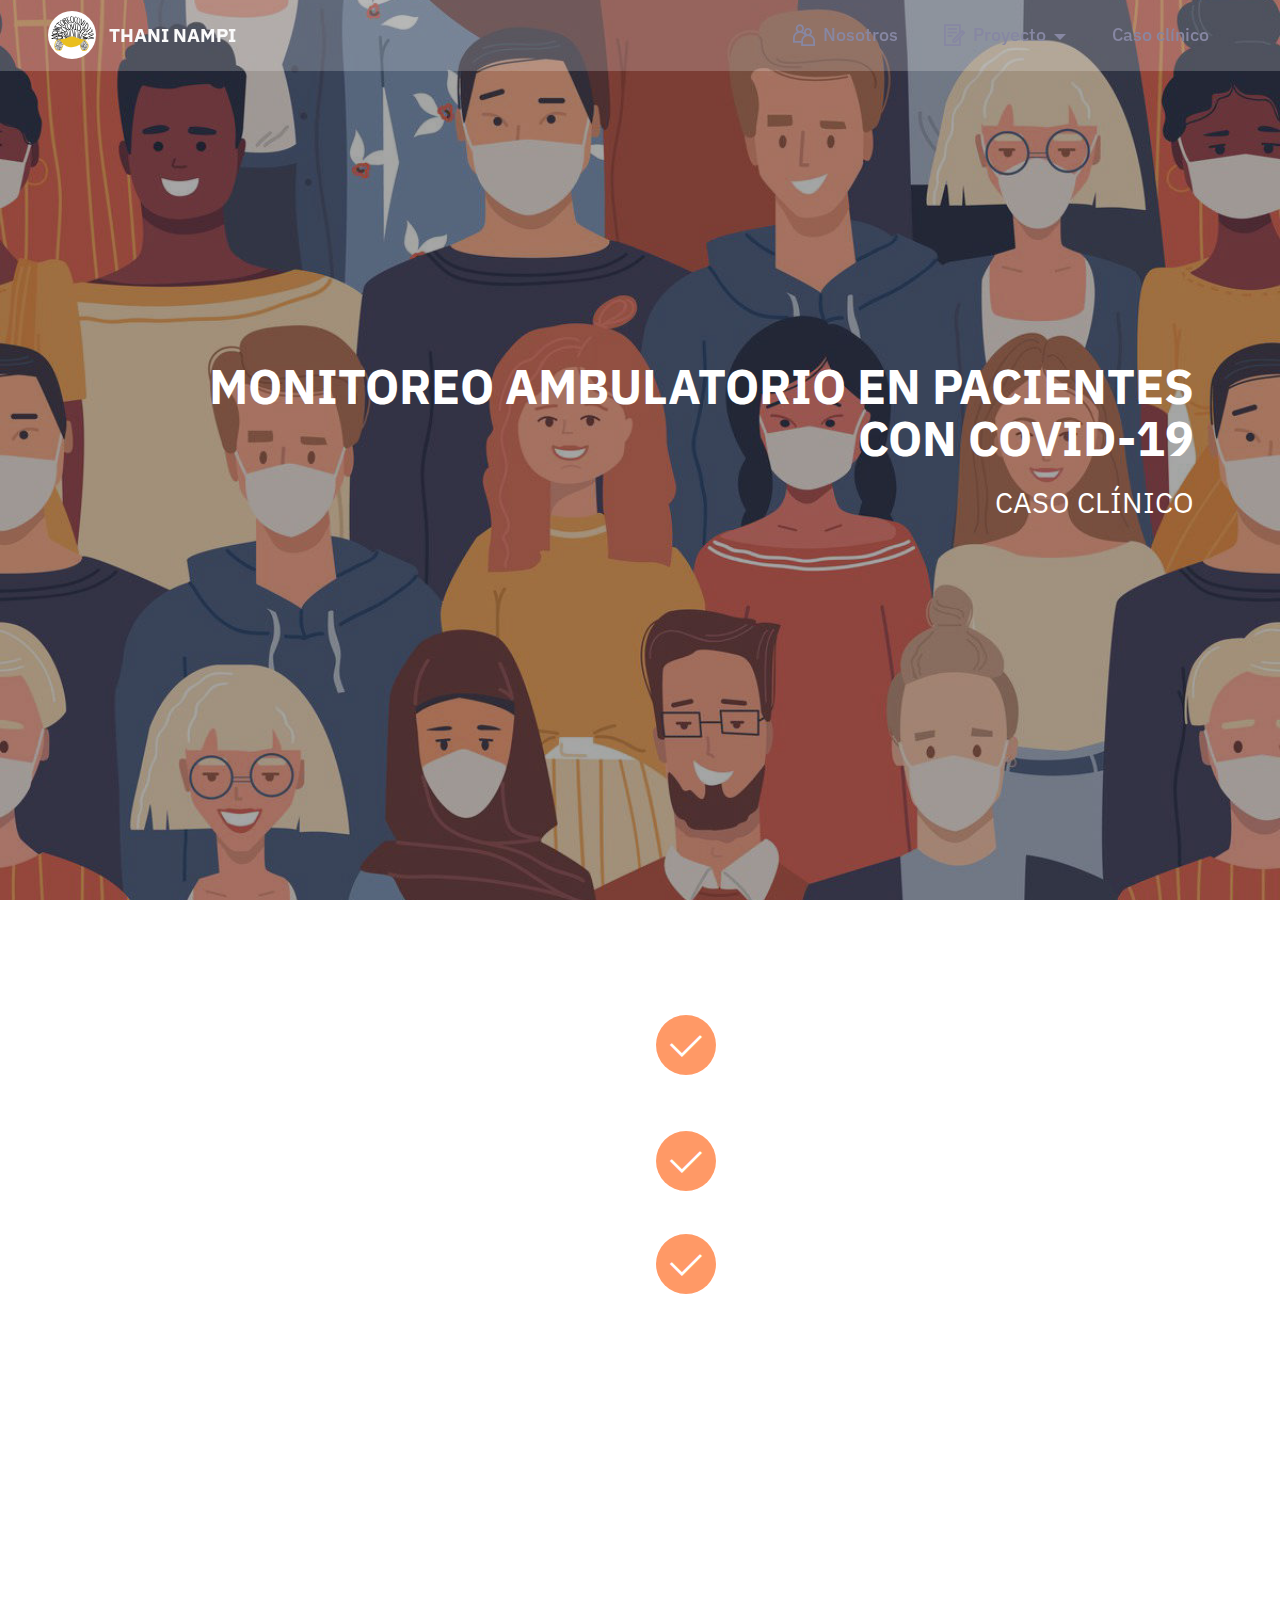
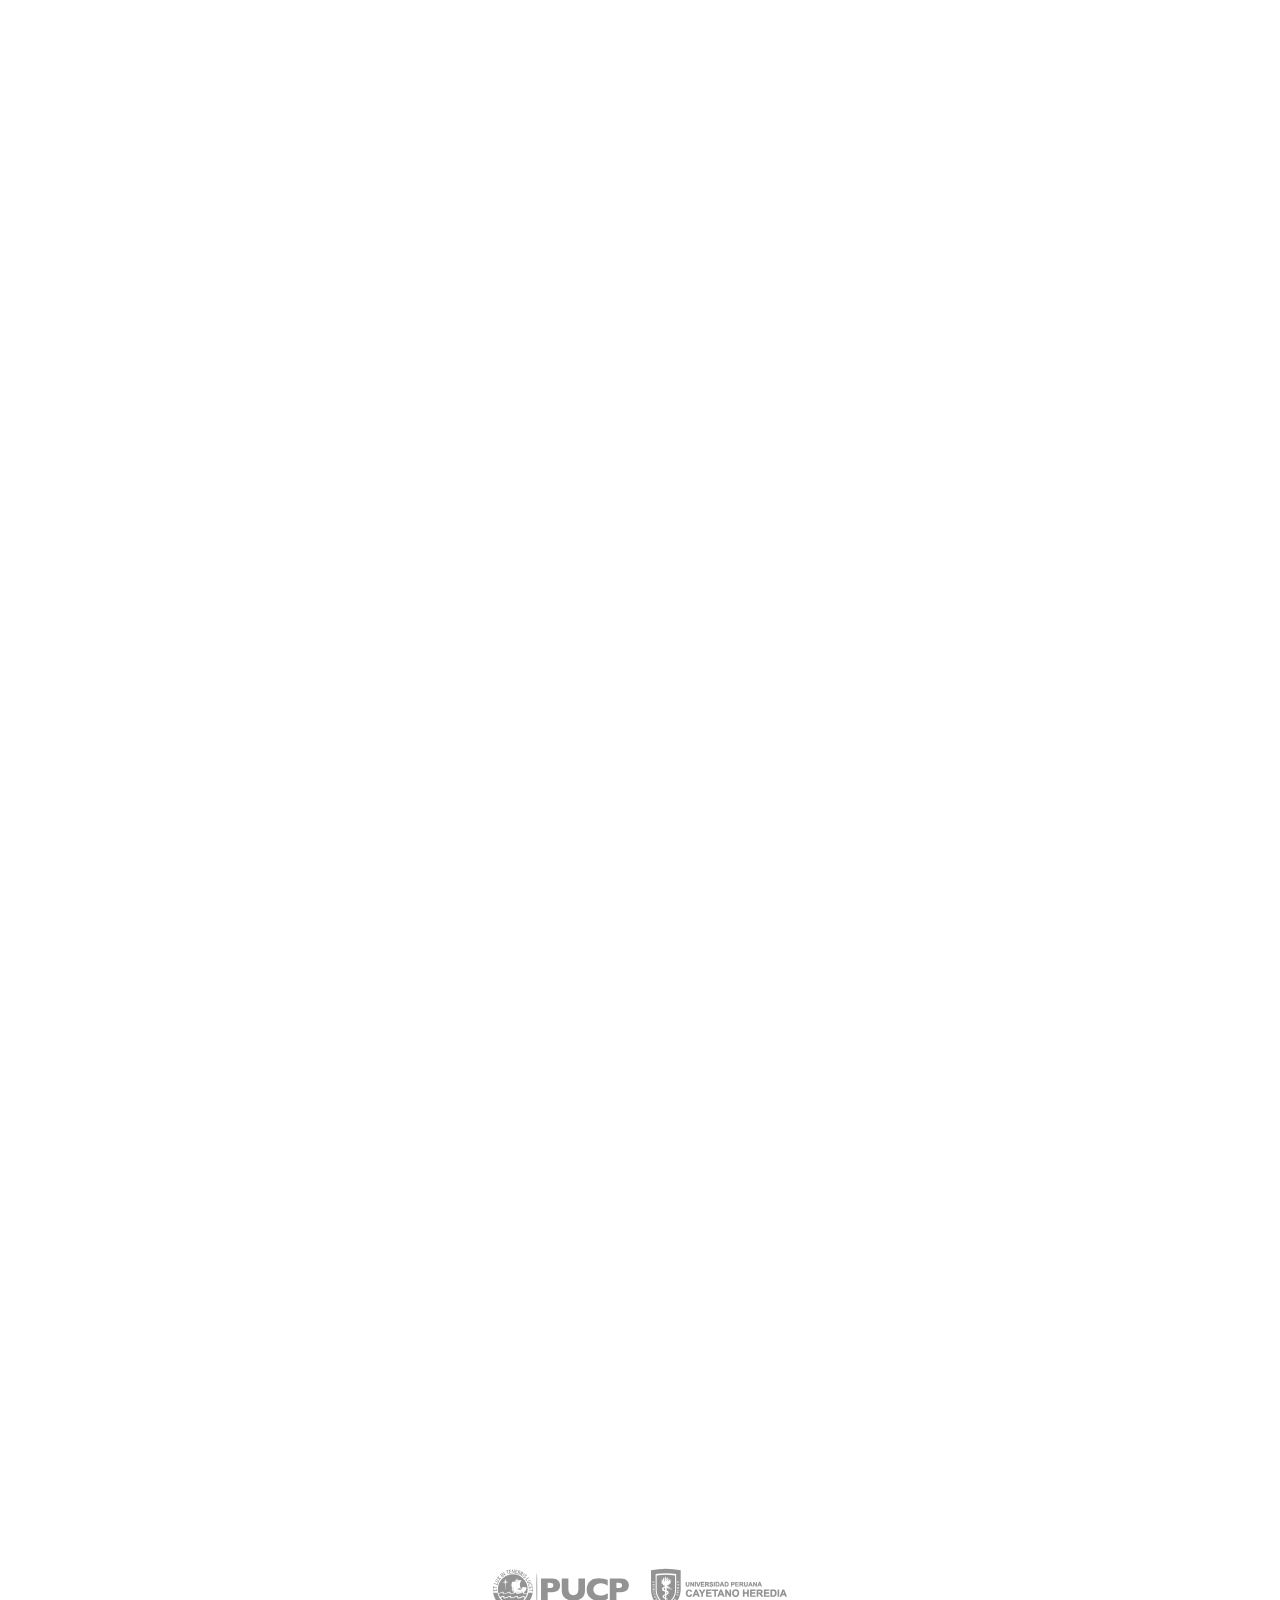
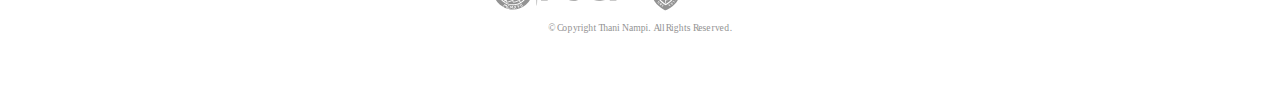
==== commit efd42bfd: "act. 1 semana4" ====
--- a/caso_clinico.html
+++ b/caso_clinico.html
@@ -1,10 +1,10 @@
 <!DOCTYPE html>
 <html  >
 <head>
-  <!-- Site made with Mobirise Website Builder v5.0.29, https://mobirise.com -->
+  <!-- Site made with Mobirise Website Builder v5.1.4, https://mobirise.com -->
   <meta charset="UTF-8">
   <meta http-equiv="X-UA-Compatible" content="IE=edge">
-  <meta name="generator" content="Mobirise v5.0.29, mobirise.com">
+  <meta name="generator" content="Mobirise v5.1.4, mobirise.com">
   <meta name="viewport" content="width=device-width, initial-scale=1, minimum-scale=1">
   <link rel="shortcut icon" href="assets/images/team-logo-70x70.png" type="image/x-icon">
   <meta name="description" content="">
@@ -50,8 +50,8 @@
             </button>
             <div class="collapse navbar-collapse" id="navbarSupportedContent">
                 <ul class="navbar-nav nav-dropdown nav-right" data-app-modern-menu="true"><li class="nav-item"><a class="nav-link link text-secondary display-4" href="https://thani-nampi.github.io/fundbio20-2/nosotros.html"><span class="mobi-mbri mobi-mbri-users mbr-iconfont mbr-iconfont-btn"></span>Nosotros</a></li>
-                    <li class="nav-item dropdown"><a class="nav-link link dropdown-toggle text-secondary display-4" href="#" data-toggle="dropdown-submenu" aria-expanded="true"><span class="mobi-mbri mobi-mbri-contact-form mbr-iconfont mbr-iconfont-btn"></span>
-                            Proyecto</a><div class="dropdown-menu"><a class="dropdown-item text-secondary display-4" href="proyecto.html#top">COVID-19</a><div class="dropdown"><a class="dropdown-item dropdown-toggle text-secondary display-4" href="#" data-toggle="dropdown-submenu" aria-expanded="false">Entregables</a><div class="dropdown-menu dropdown-submenu"><a class="dropdown-item text-secondary display-4" href="https://mobiri.se">Semana 01</a><a class="dropdown-item text-secondary display-4" href="https://mobiri.se">Semana 02</a></div></div></div></li>
+                    <li class="nav-item dropdown"><a class="nav-link link dropdown-toggle text-secondary display-4" href="#" data-toggle="dropdown-submenu" aria-expanded="false"><span class="mobi-mbri mobi-mbri-contact-form mbr-iconfont mbr-iconfont-btn"></span>
+                            Proyecto</a><div class="dropdown-menu"><a class="dropdown-item text-secondary text-primary display-4" href="proyecto.html#top">COVID-19</a><div class="dropdown"><a class="dropdown-item dropdown-toggle text-secondary display-4" href="#" data-toggle="dropdown-submenu" aria-expanded="false">Entregables</a><div class="dropdown-menu dropdown-submenu"><a class="dropdown-item text-secondary text-primary display-4" href="https://thani-nampi.github.io/fundbio20-2/nosotros.html">Semana 01</a><a class="dropdown-item text-secondary text-primary display-4" href="semana02.html">Semana 02</a><a class="dropdown-item text-secondary text-primary display-4" href="page5.html">Semana 03</a></div></div></div></li>
                     <li class="nav-item"><a class="nav-link link text-secondary text-primary display-4" href="caso_clinico.html">Caso clínico</a>
                     </li></ul>
                 
@@ -61,7 +61,7 @@
     </nav>
 </section>
 
-<section class="engine"><a href="https://mobirise.info/m">free web design templates</a></section><section class="header7 cid-s9XaA875LF mbr-fullscreen" id="header7-1d">
+<section class="header7 cid-s9XaA875LF mbr-fullscreen" id="header7-1d">
 
     
 
@@ -238,20 +238,7 @@
             </div>
         </div>
     </div>
-</section>
-
-
-  <script src="assets/web/assets/jquery/jquery.min.js"></script>
-  <script src="assets/popper/popper.min.js"></script>
-  <script src="assets/tether/tether.min.js"></script>
-  <script src="assets/bootstrap/js/bootstrap.min.js"></script>
-  <script src="assets/smoothscroll/smooth-scroll.js"></script>
-  <script src="assets/viewportchecker/jquery.viewportchecker.js"></script>
-  <script src="assets/dropdown/js/nav-dropdown.js"></script>
-  <script src="assets/dropdown/js/navbar-dropdown.js"></script>
-  <script src="assets/touchswipe/jquery.touch-swipe.min.js"></script>
-  <script src="assets/theme/js/script.js"></script>
-  
+</section><section style="background-color: #fff; font-family: -apple-system, BlinkMacSystemFont, 'Segoe UI', 'Roboto', 'Helvetica Neue', Arial, sans-serif; color:#aaa; font-size:12px; padding: 0; align-items: center; display: flex;"><a href="https://mobirise.site/g" style="flex: 1 1; height: 3rem; padding-left: 1rem;"></a><p style="flex: 0 0 auto; margin:0; padding-right:1rem;"><a href="https://mobirise.site/r" style="color:#aaa;">The web page</a> was made with Mobirise themes</p></section><script src="assets/web/assets/jquery/jquery.min.js"></script>  <script src="assets/popper/popper.min.js"></script>  <script src="assets/tether/tether.min.js"></script>  <script src="assets/bootstrap/js/bootstrap.min.js"></script>  <script src="assets/smoothscroll/smooth-scroll.js"></script>  <script src="assets/viewportchecker/jquery.viewportchecker.js"></script>  <script src="assets/dropdown/js/nav-dropdown.js"></script>  <script src="assets/dropdown/js/navbar-dropdown.js"></script>  <script src="assets/touchswipe/jquery.touch-swipe.min.js"></script>  <script src="assets/theme/js/script.js"></script>  
   
   
  <div id="scrollToTop" class="scrollToTop mbr-arrow-up"><a style="text-align: center;"><i class="mbr-arrow-up-icon mbr-arrow-up-icon-cm cm-icon cm-icon-smallarrow-up"></i></a></div>
